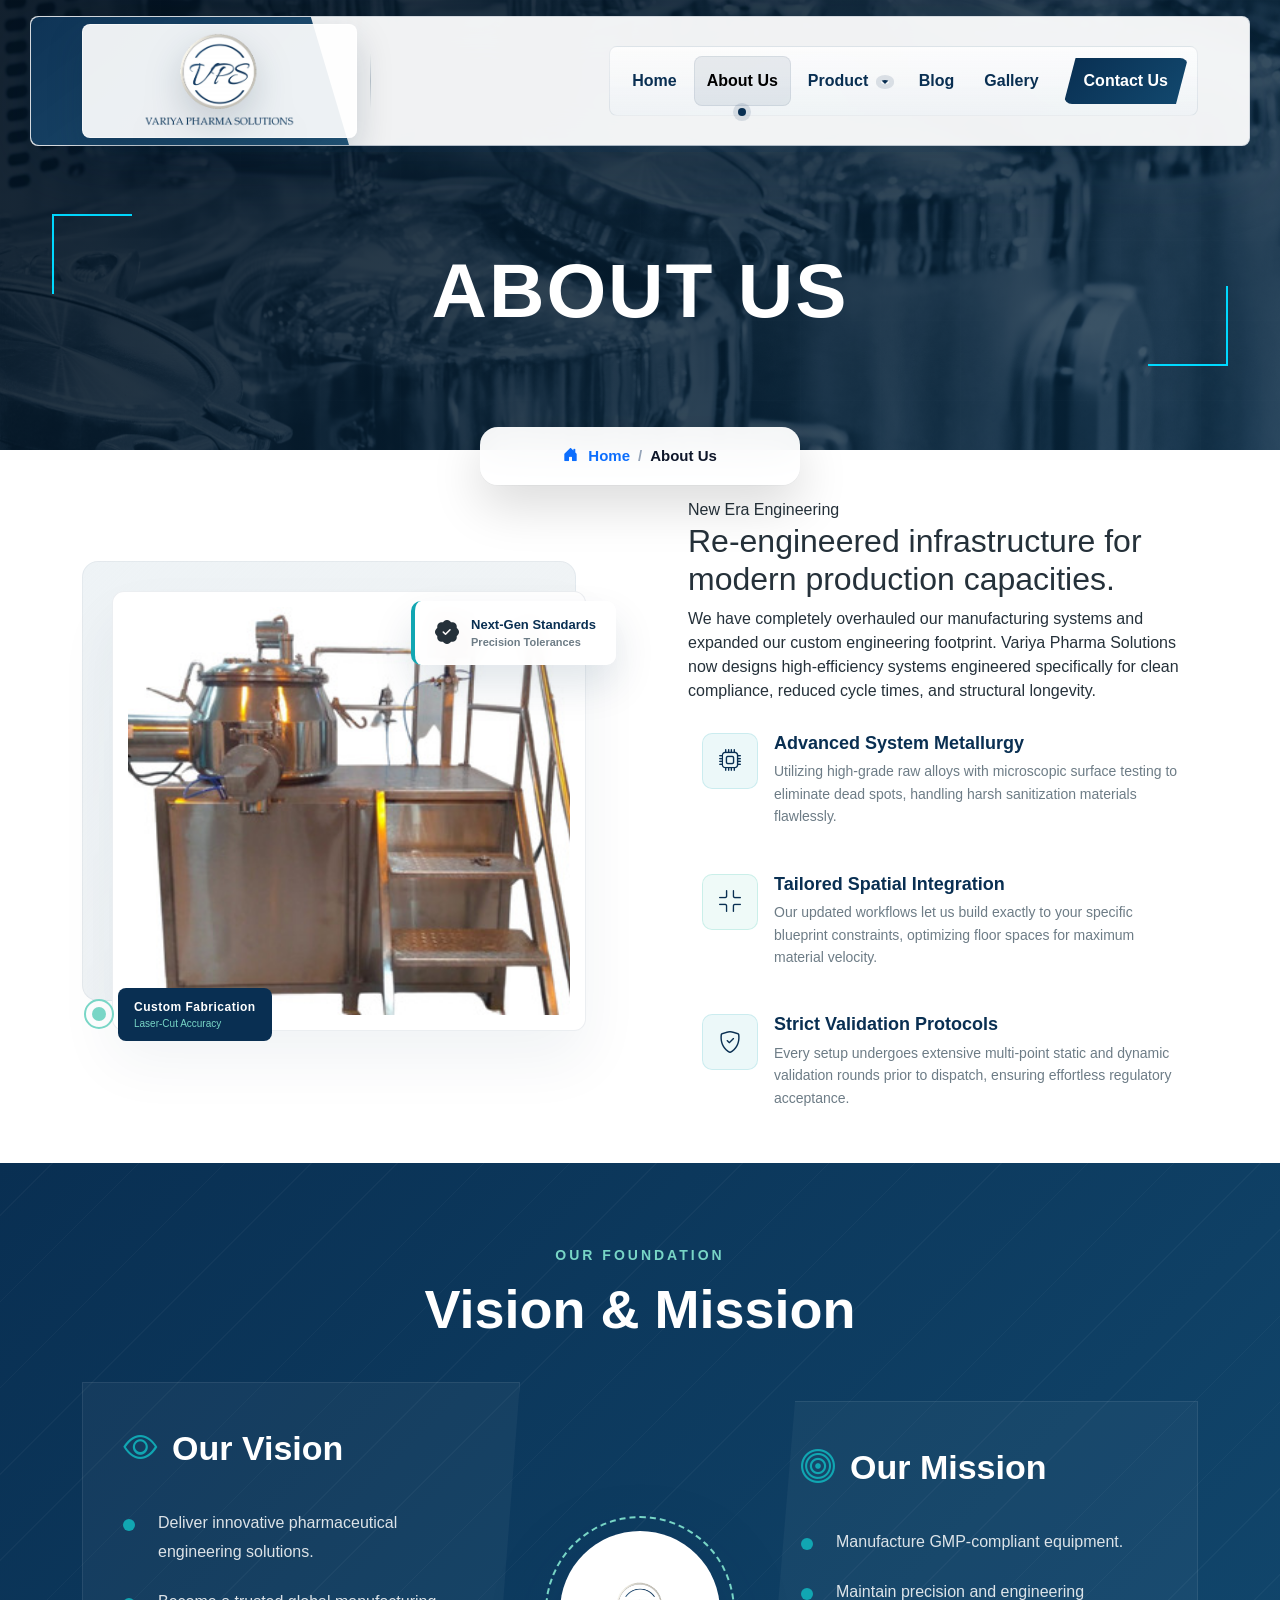
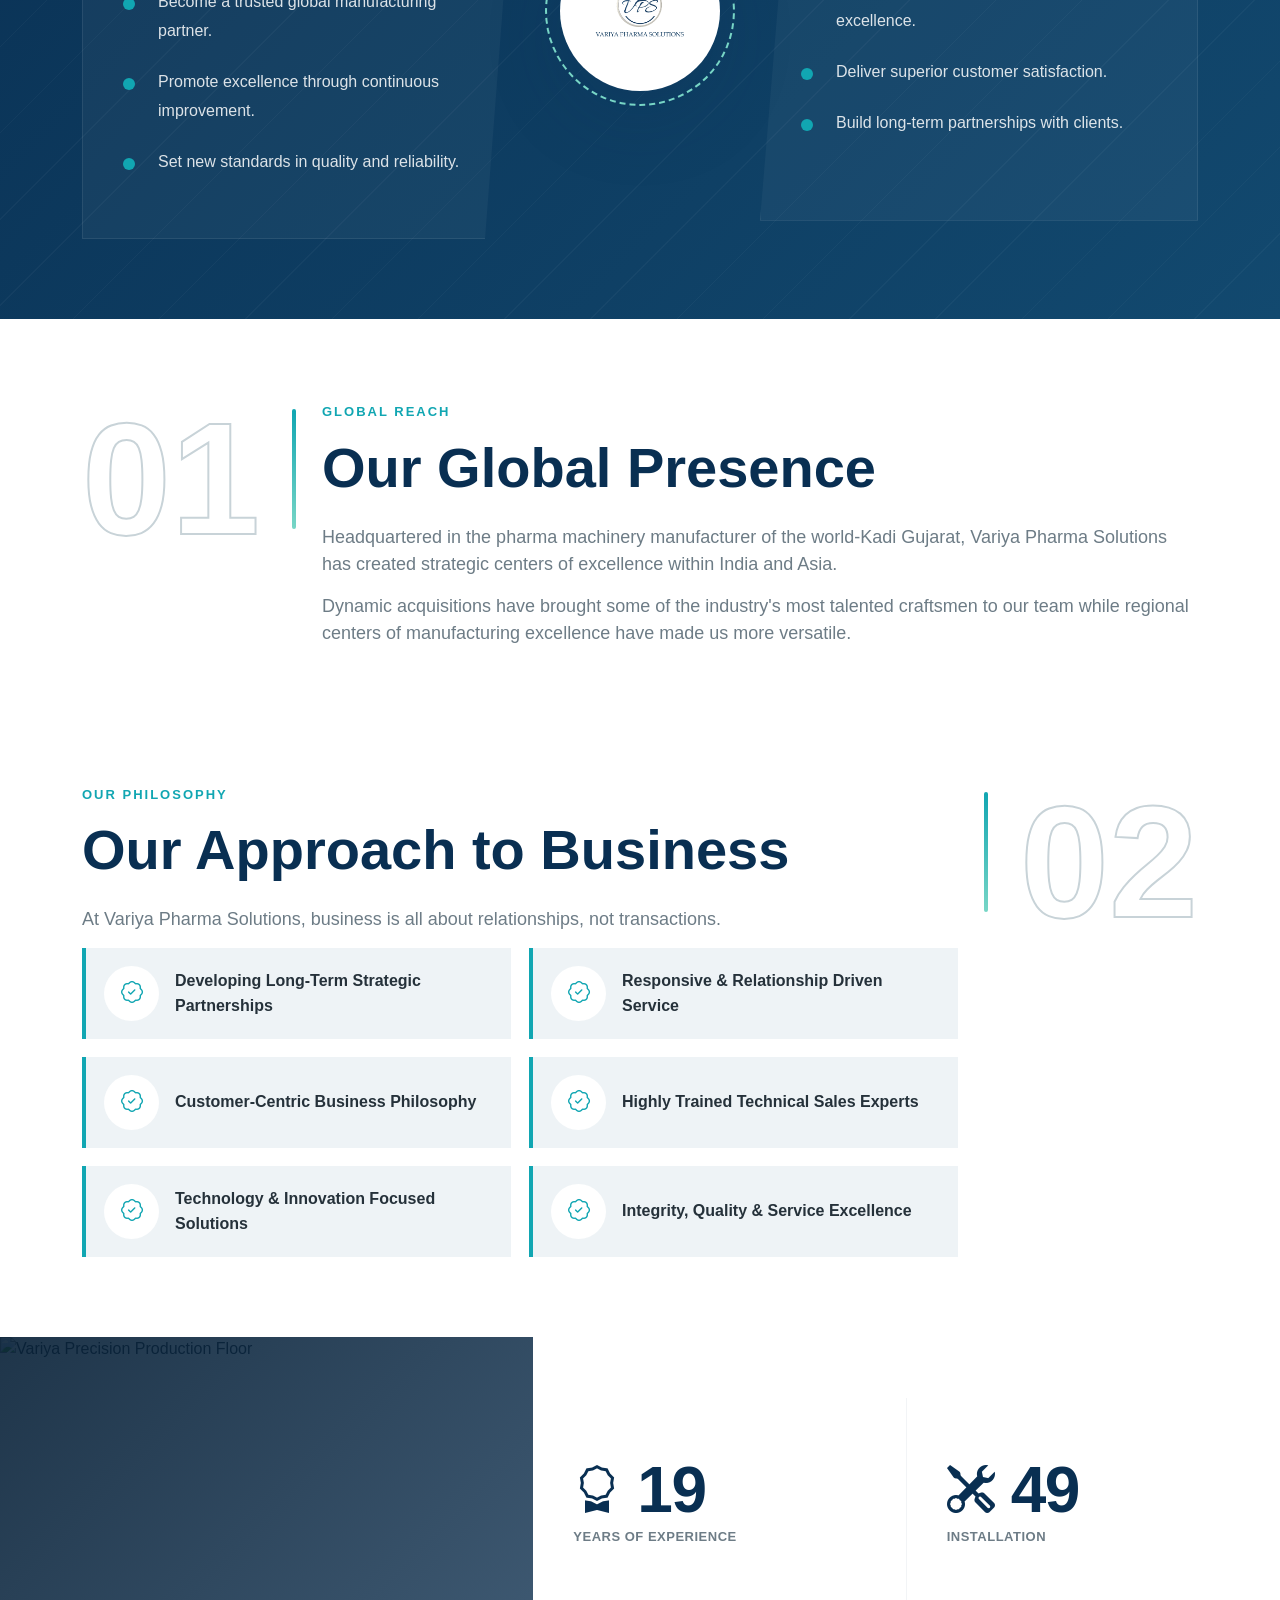
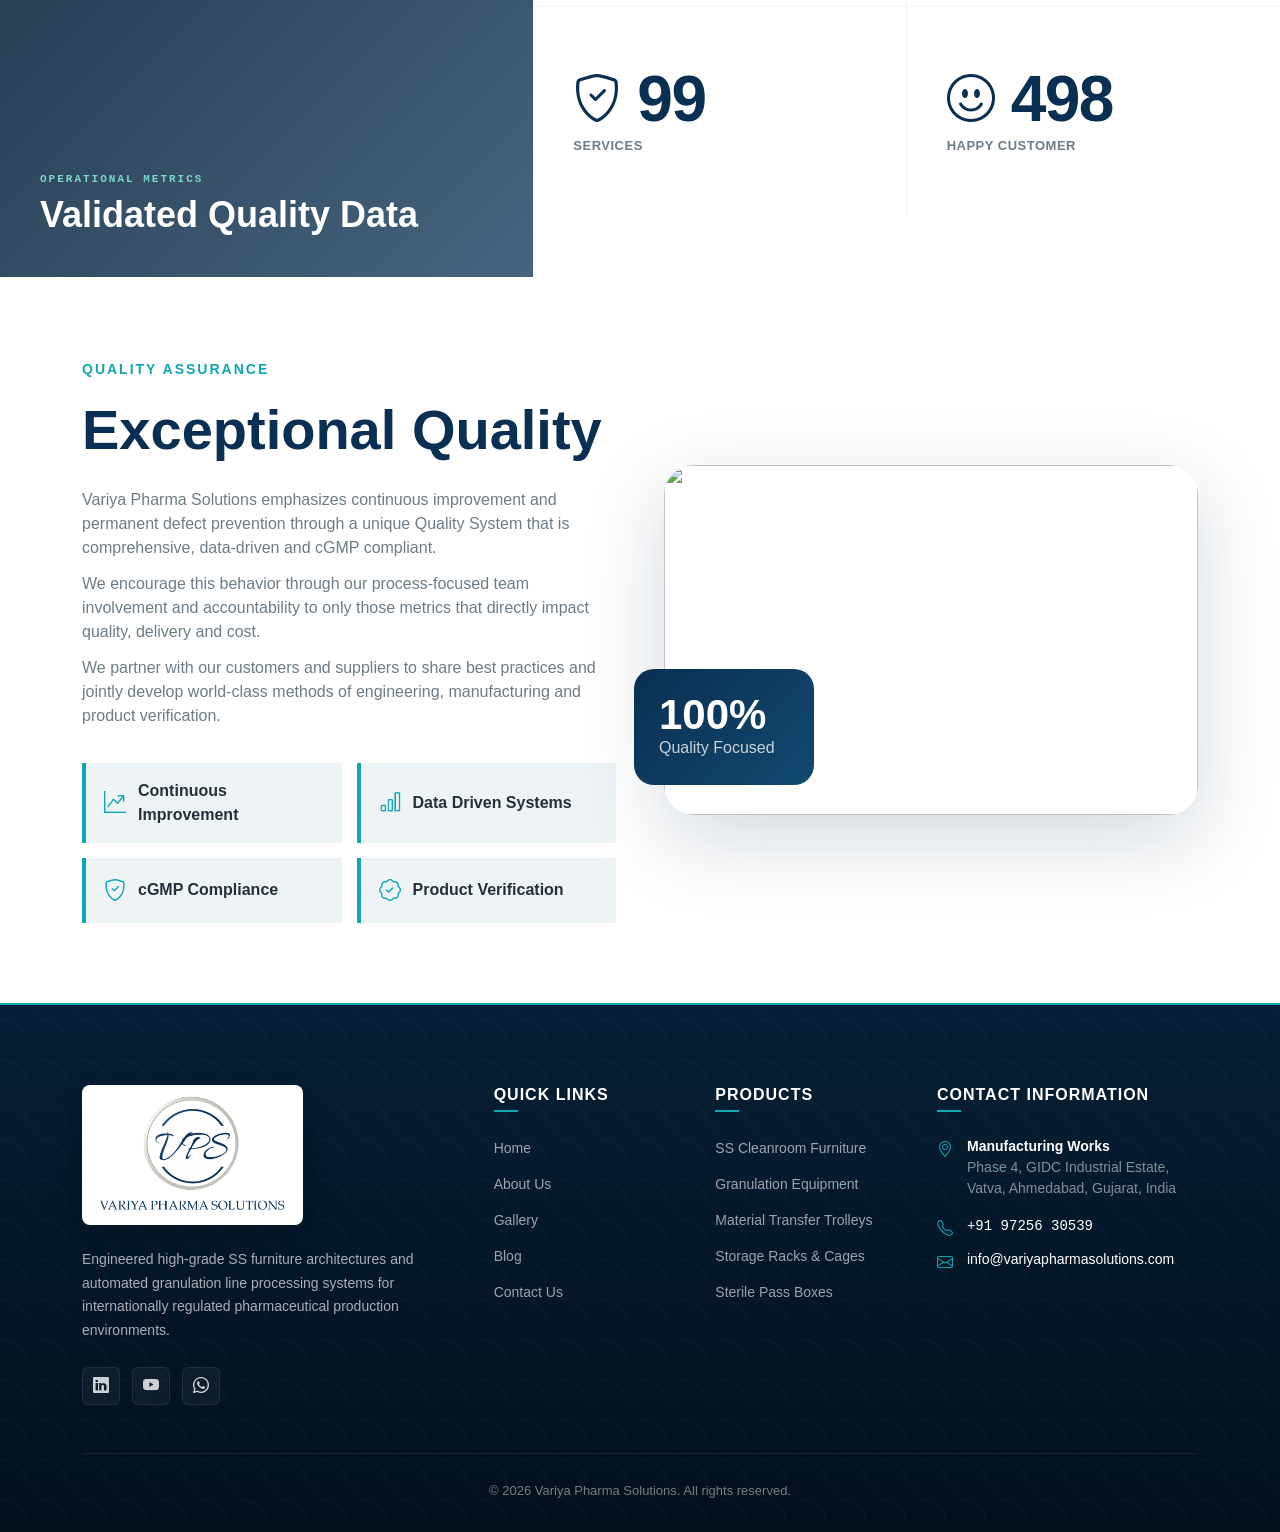
==== about.html @ bc67a8cf "Initial commit" ====
<!DOCTYPE html>
<html lang="en">

<head>
    <meta charset="utf-8">
    <meta name="viewport" content="width=device-width, initial-scale=1">
    <title>Variya Pharma Solutions | Pharma Furniture & Granulation Line</title>
    <meta name="description"
        content="Variya Pharma Solutions designs stainless steel pharma furniture, canteen furniture, and granulation line machinery for regulated production spaces.">
    <link rel="preconnect" href="https://cdn.jsdelivr.net">
    <link rel="preconnect" href="https://unpkg.com">
    <link href="https://cdn.jsdelivr.net/npm/bootstrap@5.3.3/dist/css/bootstrap.min.css" rel="stylesheet">
    <link href="https://cdn.jsdelivr.net/npm/bootstrap-icons@1.11.3/font/bootstrap-icons.css" rel="stylesheet">
    <link href="https://unpkg.com/aos@2.3.1/dist/aos.css" rel="stylesheet">
    <link rel="stylesheet" href="assets/css/style.css">

    <link rel="stylesheet" href="https://cdn.jsdelivr.net/npm/swiper@11/swiper-bundle.min.css" />
</head>

<body>
    <div class="cursor-light" aria-hidden="true"></div>

    <nav class="navbar navbar-expand-lg fixed-top site-nav">
        <div class="container">
            <a class="navbar-brand brand-lockup" href="index.html" aria-label="Variya Pharma Solutions home">
                <img src="assets/images/vps-logo.png" alt="Variya Pharma Solutions">
            </a>
            <button class="navbar-toggler" type="button" data-bs-toggle="collapse" data-bs-target="#siteNav"
                aria-controls="siteNav" aria-expanded="false" aria-label="Toggle navigation">
                <span></span>
                <span></span>
                <span></span>
            </button>
            <div class="collapse navbar-collapse" id="siteNav">
                <ul class="navbar-nav ms-auto align-items-lg-center nav-menu">
                    <li class="nav-item"><a class="nav-link " href="index.html">Home</a></li>
                    <li class="nav-item"><a class="nav-link active" href="about.html">About Us</a></li>
                    <li class="nav-item dropdown product-dropdown">
                        <a class="nav-link dropdown-toggle" href="#products" role="button" data-bs-toggle="dropdown"
                            aria-expanded="false">
                            Product
                        </a>
                        <div class="dropdown-menu product-menu">
                            <div class="product-menu-grid">
                                <a class="product-menu-item" href="#products">
                                    <i class="bi bi-hospital"></i>
                                    <span>
                                        <strong>SS Pharma Furniture</strong>
                                        <small>Tables, trolleys, pass boxes, cabinets</small>
                                    </span>
                                </a>
                                <a class="product-menu-item" href="#products">
                                    <i class="bi bi-gear-wide-connected"></i>
                                    <span>
                                        <strong>Granulation Line</strong>
                                        <small>RMG, FBD, mills, blender, coating</small>
                                    </span>
                                </a>
                                <a class="product-menu-item" href="#products">
                                    <i class="bi bi-cup-hot"></i>
                                    <span>
                                        <strong>Canteen Furniture</strong>
                                        <small>Kitchen tables, burners, warmers, basin</small>
                                    </span>
                                </a>
                            </div>
                        </div>
                    </li>
                    <li class="nav-item"><a class="nav-link" href="#insights">Blog</a></li>
                    <li class="nav-item"><a class="nav-link" href="#gallery">Gallery</a></li>
                    <li class="nav-item ms-lg-2"><a class="btn nav-cta" href="#contact">Contact Us</a></li>
                </ul>
            </div>
        </div>
    </nav>

    <!-- =========================
     PAGE BANNER
========================= -->
    <section class="page-banner">
        <div class="page-banner-overlay"></div>
        <div class="container">
            <div class="page-banner-content">
                <h1>About Us</h1>
            </div>
        </div>

        <!-- Floating Breadcrumb Card -->
        <div class="breadcrumb-card">
            <ol class="breadcrumb custom-breadcrumb mb-0">
                <li class="breadcrumb-item">
                    <a href="index.html">
                        <i class="bi bi-house-door-fill"></i>
                        Home
                    </a>
                </li>

                <li class="breadcrumb-item active">
                    About Us
                </li>
            </ol>
        </div>
    </section>

    <!-- CREATIVE WHITE ABOUT SECTION WITH HIGH-END INDUSTRIAL ANIMATIONS -->
    <section id="about" class="about-premium-white section-pad pt-5">
        <div class="container">
            <div class="row g-5 align-items-center">

                <!-- Left Side: Overlapping Image Engineering Showcase -->
                <div class="col-lg-6" data-aos="fade-right">
                    <div class="about-image-frame-wrapper">
                        <div class="frame-backdrop"></div>

                        <!-- Core Manufacturing Visual -->
                        <div class="main-image-container">
                            <!-- TIP: Replace this placeholder image with your real new production line or workshop photo -->
                            <img src="assets/images/VARIYA-PRODUCT.jpg" alt="Precision Manufacturing Facility"
                                class="img-fluid about-img-main">
                        </div>

                        <!-- Floating Quality Benchmark Badge -->
                        <div class="secondary-image-badge" data-aos="zoom-in" data-aos-delay="200">
                            <div class="badge-tech-content">
                                <i class="bi bi-patch-check-fill text-aqua"></i>
                                <div>
                                    <strong>Next-Gen Standards</strong>
                                    <small>Precision Tolerances</small>
                                </div>
                            </div>
                        </div>

                        <!-- Technical Metallurgy Floating Pin -->
                        <div class="floating-spec-pin" data-aos="fade-up" data-aos-delay="400">
                            <span class="pulse-ring"></span>
                            <div class="pin-card">
                                <strong>Custom Fabrication</strong>
                                <span>Laser-Cut Accuracy</span>
                            </div>
                        </div>
                    </div>
                </div>

                <!-- Right Side: The Clean Staggered Core Capability Rows -->
                <div class="col-lg-6" data-aos="fade-left">
                    <div class="ps-lg-4">
                        <div class="section-kicker">New Era Engineering</div>
                        <h2 class="section-title">Re-engineered infrastructure for modern production capacities.</h2>
                        <p class="lead-text mt-2">
                            We have completely overhauled our manufacturing systems and expanded our custom engineering
                            footprint.
                            Variya Pharma Solutions now designs high-efficiency systems engineered specifically for
                            clean
                            compliance, reduced cycle times, and structural longevity.
                        </p>

                        <!-- Staggered Capabilities Grid with Micro-Animations -->
                        <div class="about-staggered-rows mt-1">

                            <div class="staggered-item" data-aos="fade-up" data-aos-delay="100">
                                <div class="staggered-icon-box">
                                    <i class="bi bi-cpu"></i>
                                </div>
                                <div class="staggered-body">
                                    <h3>Advanced System Metallurgy</h3>
                                    <p>Utilizing high-grade raw alloys with microscopic surface testing to eliminate
                                        dead spots,
                                        handling harsh sanitization materials flawlessly.</p>
                                </div>
                            </div>

                            <div class="staggered-item" data-aos="fade-up" data-aos-delay="200">
                                <div class="staggered-icon-box icon-accent">
                                    <i class="bi bi-fullscreen-exit"></i>
                                </div>
                                <div class="staggered-body">
                                    <h3>Tailored Spatial Integration</h3>
                                    <p>Our updated workflows let us build exactly to your specific blueprint
                                        constraints, optimizing
                                        floor spaces for maximum material velocity.</p>
                                </div>
                            </div>

                            <div class="staggered-item" data-aos="fade-up" data-aos-delay="300">
                                <div class="staggered-icon-box">
                                    <i class="bi bi-shield-check"></i>
                                </div>
                                <div class="staggered-body">
                                    <h3>Strict Validation Protocols</h3>
                                    <p>Every setup undergoes extensive multi-point static and dynamic validation rounds
                                        prior to
                                        dispatch, ensuring effortless regulatory acceptance.</p>
                                </div>
                            </div>

                        </div>
                    </div>
                </div>

            </div>
        </div>
    </section>

    <section class="vm-section">
        <div class="container">

            <div class="vm-heading text-center">
                <span>OUR FOUNDATION</span>
                <h2>Vision & Mission</h2>
            </div>

            <div class="vm-wrapper">

                <!-- Vision -->
                <div class="vm-box vision-box">

                    <div class="vm-title">
                        <i class="bi bi-eye"></i>
                        <h3>Our Vision</h3>
                    </div>

                    <ul>
                        <li>Deliver innovative pharmaceutical engineering solutions.</li>
                        <li>Become a trusted global manufacturing partner.</li>
                        <li>Promote excellence through continuous improvement.</li>
                        <li>Set new standards in quality and reliability.</li>
                    </ul>

                </div>

                <!-- Center Logo -->

                <div class="vm-center">

                    <div class="center-circle">
                        <img src="assets/images/vps-logo.png" alt="">
                    </div>

                </div>

                <!-- Mission -->

                <div class="vm-box mission-box">

                    <div class="vm-title">
                        <i class="bi bi-bullseye"></i>
                        <h3>Our Mission</h3>
                    </div>

                    <ul>
                        <li>Manufacture GMP-compliant equipment.</li>
                        <li>Maintain precision and engineering excellence.</li>
                        <li>Deliver superior customer satisfaction.</li>
                        <li>Build long-term partnerships with clients.</li>
                    </ul>

                </div>

            </div>

        </div>
    </section>

    <section class="about-story-section">

        <div class="container">

            <!-- Block 01 -->

            <div class="story-row">

                <div class="story-number">
                    01
                </div>

                <div class="story-content">

                    <span class="story-label">
                        Global Reach
                    </span>

                    <h2>Our Global Presence</h2>

                    <p>
                        Headquartered in the pharma machinery manufacturer of the world-Kadi
                        Gujarat, Variya Pharma Solutions has created strategic centers of
                        excellence within India and Asia.
                    </p>

                    <p>
                        Dynamic acquisitions have brought some of the industry's most talented
                        craftsmen to our team while regional centers of manufacturing excellence
                        have made us more versatile.
                    </p>

                </div>

            </div>

            <!-- Block 02 -->

            <div class="story-row reverse">

                <div class="story-number">
                    02
                </div>

                <div class="story-content">

                    <span class="story-label">
                        Our Philosophy
                    </span>

                    <h2>Our Approach to Business</h2>

                    <p class="story-intro">
                        At Variya Pharma Solutions, business is all about relationships,
                        not transactions.
                    </p>

                    <div class="approach-grid">

                        <div class="approach-item">
                            <div class="approach-icon">
                                <i class="bi bi-patch-check"></i>
                            </div>
                            <span>Developing Long-Term Strategic Partnerships</span>
                        </div>

                        <div class="approach-item">
                            <div class="approach-icon">
                                <i class="bi bi-patch-check"></i>
                            </div>
                            <span>Responsive & Relationship Driven Service</span>
                        </div>

                        <div class="approach-item">
                            <div class="approach-icon">
                                <i class="bi bi-patch-check"></i>
                            </div>
                            <span>Customer-Centric Business Philosophy</span>
                        </div>

                        <div class="approach-item">
                            <div class="approach-icon">
                                <i class="bi bi-patch-check"></i>
                            </div>
                            <span>Highly Trained Technical Sales Experts</span>
                        </div>

                        <div class="approach-item">
                            <div class="approach-icon">
                                <i class="bi bi-patch-check"></i>
                            </div>
                            <span>Technology & Innovation Focused Solutions</span>
                        </div>

                        <div class="approach-item">
                            <div class="approach-icon">
                                <i class="bi bi-patch-check"></i>
                            </div>
                            <span>Integrity, Quality & Service Excellence</span>
                        </div>

                    </div>

                </div>

            </div>

        </div>
    </section>

    <!-- CREATIVE KINETIC SPLIT-SCREEN COUNTER SECTION -->
    <section class="counter-kinetic-split">
      <div class="row g-0 align-items-stretch min-vh-60">

        <!-- Left Column: The Real Image Window Frame -->
        <div class="col-lg-5 position-relative overflow-hidden b2b-image-column">
          <!-- Your real workshop/machinery photo goes directly here -->
          <img src="https://images.unsplash.com/photo-1581091226825-a6a2a5aee158?auto=format&fit=crop&q=80&w=800"
            alt="Variya Precision Production Floor" class="kinetic-bg-photo">
          <div class="kinetic-gradient-tint"></div>

          <!-- Floating Engineering Identity Tag Overlay -->
          <div class="kinetic-floating-tag" data-aos="fade-right" data-aos-delay="200">
            <span class="tag-meta">OPERATIONAL METRICS</span>
            <h2 class="tag-main-title">Validated Quality Data</h2>
          </div>
        </div>

        <!-- Right Column: The Clean, White Minimalist Data Stream Grid -->
        <div class="col-lg-7 d-flex align-items-center bg-white">
          <div class="kinetic-data-wrapper w-100">
            <div class="row g-0">

              <!-- Stat Card 1 -->
              <div class="col-sm-6 kinetic-border-right kinetic-border-bottom" data-aos="fade-up" data-aos-delay="50">
                <div class="kinetic-stat-box">
                  <div
                    class="num-housing d-flex align-items-center justify-content-center justify-content-sm-start gap-3">
                    <i class="bi bi-award kinetic-stat-icon"></i>
                    <strong class="stat-number" data-count="20" data-suffix="+">0</strong>
                  </div>
                  <span class="label-heading">Years of Experience</span>
                </div>
              </div>

              <!-- Stat Card 2 -->
              <div class="col-sm-6 kinetic-border-bottom" data-aos="fade-up" data-aos-delay="150">
                <div class="kinetic-stat-box">
                  <!-- <div class="box-micro-number">SYS // 02</div> -->
                  <div
                    class="num-housing d-flex align-items-center justify-content-center justify-content-sm-start gap-3">
                    <i class="bi bi-tools kinetic-stat-icon"></i>
                    <strong class="stat-number" data-count="50" data-suffix="+">0</strong>
                  </div>
                  <span class="label-heading">Installation</span>
                </div>
              </div>

              <!-- Stat Card 3 -->
              <div class="col-sm-6 kinetic-border-right" data-aos="fade-up" data-aos-delay="250">
                <div class="kinetic-stat-box">
                  <!-- <div class="box-micro-number">SYS // 03</div> -->
                  <div
                    class="num-housing d-flex align-items-center justify-content-center justify-content-sm-start gap-3">
                    <i class="bi bi-shield-check kinetic-stat-icon"></i>
                    <strong class="stat-number" data-count="100" data-suffix="+">0</strong>
                  </div>
                  <span class="label-heading">services</span>
                </div>
              </div>

              <!-- Stat Card 4 -->
              <div class="col-sm-6" data-aos="fade-up" data-aos-delay="350">
                <div class="kinetic-stat-box">
                  <!-- <div class="box-micro-number">SYS // 04</div> -->
                  <div
                    class="num-housing d-flex align-items-center justify-content-center justify-content-sm-start gap-3">
                    <i class="bi bi-emoji-smile kinetic-stat-icon"></i>
                    <strong class="stat-number" data-count="500" data-suffix="+">0</strong>
                  </div>
                  <span class="label-heading">Happy Customer</span>
                </div>
              </div>

            </div>
          </div>
        </div>

      </div>
    </section>

    <section class="quality-section">
    <div class="container">

        <div class="row align-items-center g-5">

            <!-- Content -->

            <div class="col-lg-6">

                <div class="quality-content">

                    <span class="quality-subtitle">
                        Quality Assurance
                    </span>

                    <h2>Exceptional Quality</h2>

                    <p>
                        Variya Pharma Solutions emphasizes continuous
                        improvement and permanent defect prevention through
                        a unique Quality System that is comprehensive,
                        data-driven and cGMP compliant.
                    </p>

                    <p>
                        We encourage this behavior through our process-focused
                        team involvement and accountability to only those
                        metrics that directly impact quality, delivery and cost.
                    </p>

                    <p>
                        We partner with our customers and suppliers to share
                        best practices and jointly develop world-class methods
                        of engineering, manufacturing and product verification.
                    </p>

                    <div class="quality-features">

                        <div class="quality-feature">
                            <i class="bi bi-graph-up-arrow"></i>
                            <span>Continuous Improvement</span>
                        </div>

                        <div class="quality-feature">
                            <i class="bi bi-bar-chart"></i>
                            <span>Data Driven Systems</span>
                        </div>

                        <div class="quality-feature">
                            <i class="bi bi-shield-check"></i>
                            <span>cGMP Compliance</span>
                        </div>

                        <div class="quality-feature">
                            <i class="bi bi-patch-check"></i>
                            <span>Product Verification</span>
                        </div>

                    </div>

                </div>

            </div>

            <!-- Image -->

            <div class="col-lg-6">

                <div class="quality-image-wrapper">

                    <div class="quality-image-main">
                        <img src="https://images.openai.com/static-rsc-4/GMo9bLgI0SIllySw2J1s7UGYv5zqTu2D5N2X49O7qz4nuCcTju9ui6EWFNyexgyPLPS6hxD6thQWgSxM4TS1oSaFm1eKPTCBr-io0ROTzMIRWJMTFtJ9qVNKVuelbqMltbpedF-O9e_OJrSQCdUQ84IhWk2FpZcuR6Jg9K452HS5AbgHoFVlia9SB3rQxLxa?purpose=fullsize" alt="">
                    </div>

                    <div class="quality-badge">
                        <strong>100%</strong>
                        <span>Quality Focused</span>
                    </div>

                </div>

            </div>

        </div>

    </div>
</section>

    <!-- PREMIUM ARCHITECTURAL CONTROL DECK FOOTER -->
    <footer id="contact" class="site-footer-premium">
        <div class="footer-blueprint-grid-lines"></div>
        <div class="container position-relative z-2">

            <!-- Top Row: Main Data Grid Matrix -->
            <div class="row g-4 justify-content-between">

                <!-- Column 1: Brand Corporate Information -->
                <div class="col-xl-4 col-lg-5 col-md-12">
                    <div class="footer-identity-card">
                        <a class=" footer-brand-premium" href="#home" aria-label="Variya Pharma Solutions home">
                            <img src="assets/images/vps-logo.png" alt="Variya Pharma Solutions Logo">
                        </a>
                        <p class="footer-corporate-abstract mt-3">
                            Engineered high-grade SS furniture architectures and automated granulation line processing
                            systems for
                            internationally regulated pharmaceutical production environments.
                        </p>
                        <!-- Social Media Channels Hub -->
                        <div class="footer-social-stream mt-4">
                            <a href="#" class="social-wire-link" aria-label="LinkedIn Profile"><i
                                    class="bi bi-linkedin"></i></a>
                            <a href="#" class="social-wire-link" aria-label="YouTube Channel"><i
                                    class="bi bi-youtube"></i></a>
                            <a href="#" class="social-wire-link" aria-label="WhatsApp Contact"><i
                                    class="bi bi-whatsapp"></i></a>
                        </div>
                    </div>
                </div>

                <!-- Column 3: Navigation Quick Links -->
                <div class="col-xl-2 col-lg-2 col-sm-6">
                    <div class="footer-nav-block">
                        <h3 class="footer-block-heading">Quick Links</h3>
                        <ul class="footer-links-list list-unstyled">
                            <li><a href="#home">Home </a></li>
                            <li><a href="#">About Us</a></li>
                            <li><a href="#">Gallery</a></li>
                            <li><a href="#">Blog</a></li>
                            <li><a href="#">Contact Us</a></li>
                        </ul>
                    </div>
                </div>

                <!-- Column 2: Product Catalog Indices -->
                <div class="col-xl-2 col-lg-2 col-sm-6">
                    <div class="footer-nav-block">
                        <h3 class="footer-block-heading">Products</h3>
                        <ul class="footer-links-list list-unstyled">
                            <li><a href="#products">SS Cleanroom Furniture</a></li>
                            <li><a href="#products">Granulation Equipment</a></li>
                            <li><a href="#products">Material Transfer Trolleys</a></li>
                            <li><a href="#products">Storage Racks &amp; Cages</a></li>
                            <li><a href="#products">Sterile Pass Boxes</a></li>
                        </ul>
                    </div>
                </div>



                <!-- Column 4: Contact Coordinates & Physical Address -->
                <div class="col-xl-3 col-lg-3 col-md-12">
                    <div class="footer-nav-block">
                        <h3 class="footer-block-heading">contact Information</h3>
                        <div class="footer-coordinate-item mb-3">
                            <div class="coord-icon"><i class="bi bi-geo-alt"></i></div>
                            <div class="coord-text">
                                <strong class="d-block text-white">Manufacturing Works</strong>
                                <span class="text-white-50">Phase 4, GIDC Industrial Estate, Vatva, Ahmedabad, Gujarat,
                                    India</span>
                            </div>
                        </div>
                        <div class="footer-coordinate-item mb-2">
                            <div class="coord-icon"><i class="bi bi-telephone"></i></div>
                            <div class="coord-text">
                                <a href="tel:+919725630539" class="text-white font-monospace text-decoration-none">+91
                                    97256 30539</a>
                            </div>
                        </div>
                        <div class="footer-coordinate-item mb-2">
                            <div class="coord-icon"><i class="bi bi-envelope"></i></div>
                            <div class="coord-text">
                                <a href="mailto:info@variyapharmasolutions.com"
                                    class="text-white text-decoration-none">info@variyapharmasolutions.com</a>
                            </div>
                        </div>
                    </div>
                </div>

            </div>


            <!-- Bottom Row: Terminal Status Bar -->
            <div class="footer-terminal-status-bar">
                <div class="row g-3 align-items-center">
                    <div class="col-sm-12 text-center ">
                        <span class="copyright-text">© 2026 Variya Pharma Solutions. All rights reserved.</span>
                    </div>

                </div>
            </div>

        </div>
    </footer>

    <script src="https://cdn.jsdelivr.net/npm/bootstrap@5.3.3/dist/js/bootstrap.bundle.min.js"></script>
    <script src="https://unpkg.com/aos@2.3.1/dist/aos.js"></script>
    <script src="https://cdn.jsdelivr.net/npm/swiper@11/swiper-bundle.min.js"></script>
    <script src="assets/js/main.js"></script>
</body>

</html>
---- assets/css/style.css ----
:root {
  --ink: #092f52;
  --ink-2: #12496f;
  --steel: #eef3f6;
  --steel-2: #c8d3d8;
  --white: #ffffff;
  --aqua: #11a6b2;
  --mint: #78d6c6;
  --graphite: #25313a;
  --muted: #6d7c86;
  --shadow: 0 24px 80px rgba(9, 47, 82, .18);
}

* {
  box-sizing: border-box;
}

html {
  scroll-behavior: smooth;
  max-width: 100%;
  overflow-x: hidden;
}

body {
  margin: 0;
  color: var(--graphite);
  font-family: Arial, Helvetica, sans-serif;
  background: var(--white);
  overflow-x: hidden !important;
}

img {
  max-width: 100%;
  display: block;
}

a {
  text-decoration: none;
}

.cursor-light {
  position: fixed;
  inset: auto;
  width: 320px;
  height: 320px;
  border-radius: 50%;
  pointer-events: none;
  z-index: 0;
  opacity: .18;
  transform: translate(-50%, -50%);
  background: radial-gradient(circle, rgba(17, 166, 178, .8), transparent 62%);
  filter: blur(12px);
}

.site-nav {
  width: min(1220px, calc(100% - 34px));
  margin: 16px auto 0;
  padding: 0;
  background: rgba(255, 255, 255, .94);
  backdrop-filter: blur(20px);
  border: 1px solid rgba(9, 47, 82, .12);
  border-radius: 8px;
  box-shadow: 0 24px 70px rgba(6, 31, 54, .18);
  transition: margin .25s ease, width .25s ease, box-shadow .25s ease, background .25s ease;
  z-index: 20;
}

.site-nav::before {
  content: "";
  position: absolute;
  inset: 0 auto 0 0;
  width: 318px;
  border-radius: 8px 0 0 8px;
  background:
    linear-gradient(135deg, rgba(9, 47, 82, .98), rgba(18, 73, 111, .92)),
    linear-gradient(90deg, transparent, rgba(255, 255, 255, .14), transparent);
  clip-path: polygon(0 0, 88% 0, 100% 100%, 0 100%);
  pointer-events: none;
}

.site-nav::after {
  content: "";
  position: absolute;
  left: 30px;
  right: 30px;
  bottom: -7px;
  height: 7px;
  border-radius: 0 0 8px 8px;
  background: linear-gradient(90deg, transparent, rgba(9, 47, 82, .34), transparent);
  opacity: .65;
}

.site-nav.is-scrolled {
  width: min(1160px, calc(100% - 22px));
  margin-top: 10px;
  background: rgba(255, 255, 255, .96);
  box-shadow: 0 18px 55px rgba(6, 31, 54, .18);
}

.site-nav .container {
  position: relative;
  min-height: 128px;
}

.site-nav .container::before {
  content: "";
  position: absolute;
  left: 300px;
  top: 36px;
  width: 1px;
  height: 56px;
  background: linear-gradient(to bottom, transparent, rgba(9, 47, 82, .24), transparent);
}

.brand-lockup {
  position: relative;
  z-index: 2;
  display: flex;
  align-items: center;
  justify-content: center;
  min-width: 275px;
  padding: 8px 12px;
  border: 1px solid rgba(255, 255, 255, .54);
  border-radius: 8px;
  background: rgba(255, 255, 255, .92);
  box-shadow: 0 16px 36px rgba(6, 31, 54, .18);
}

.brand-lockup img {
  width: auto;
  height: 96px;
  object-fit: contain;
  filter: drop-shadow(0 14px 18px rgba(6, 31, 54, .18));
}

.nav-menu {
  position: relative;
  z-index: 2;
  gap: 4px;
  padding: 9px;
  border: 1px solid rgba(9, 47, 82, .08);
  border-radius: 8px;
  background: linear-gradient(180deg, rgba(255, 255, 255, .82), rgba(238, 243, 246, .7));
}

.nav-link {
  position: relative;
  padding: 13px 13px !important;
  color: var(--ink);
  font-weight: 900;
  letter-spacing: 0;
  border-radius: 8px;
  transition: color .2s ease, background .2s ease, box-shadow .2s ease;
}

.nav-link::after {
  content: "";
  position: absolute;
  left: 50%;
  bottom: -10px;
  width: 8px;
  height: 8px;
  border-radius: 50%;
  background: var(--ink);
  box-shadow: 0 0 0 5px rgba(9, 47, 82, .12);
  transform: translateX(-50%) scale(0);
  transition: transform .22s ease;
}

.nav-link:hover,
.nav-link:focus,
.nav-link.active {
  color: var(--ink);
  background: rgba(9, 47, 82, .08);
  box-shadow: inset 0 0 0 1px rgba(9, 47, 82, .08);
}

.nav-link:hover::after,
.nav-link:focus::after,
.nav-link.active::after {
  transform: translateX(-50%) scale(1);
}

.dropdown-toggle::after {
  position: static;
  width: auto;
  height: auto;
  margin-left: 8px;
  vertical-align: .12em;
  border-top-color: currentColor;
  background: none;
  transform: none;
}

.product-menu {
  min-width: 330px;
  margin-top: 18px !important;
  padding: 10px;
  border: 1px solid rgba(9, 47, 82, .14);
  border-radius: 8px;
  background: rgba(255, 255, 255, .98);
  box-shadow: 0 24px 70px rgba(6, 31, 54, .18);
}

.product-menu::before {
  content: "";
  position: absolute;
  right: 38px;
  top: -9px;
  width: 18px;
  height: 18px;
  border-left: 1px solid rgba(9, 47, 82, .1);
  border-top: 1px solid rgba(9, 47, 82, .1);
  background: rgba(255, 255, 255, .96);
  transform: rotate(45deg);
}

.product-menu-grid {
  display: grid;
  gap: 7px;
}

@media (min-width: 992px) {
  .product-dropdown:hover > .product-menu,
  .product-dropdown:focus-within > .product-menu {
    display: block;
    animation: menuReveal .18s ease-out both;
  }
}

.product-menu-item {
  display: grid;
  grid-template-columns: 38px 1fr;
  gap: 10px;
  align-items: center;
  padding: 10px;
  border-radius: 8px;
  color: var(--ink);
  background: linear-gradient(135deg, #ffffff, #f4f8fa);
  transition: transform .22s ease, background .22s ease, box-shadow .22s ease;
}

.product-menu-item:hover,
.product-menu-item:focus {
  color: var(--ink);
  background: linear-gradient(135deg, rgba(9, 47, 82, .08), #ffffff);
  box-shadow: 0 12px 32px rgba(9, 47, 82, .1);
  transform: translateX(4px);
}

.product-menu-item i {
  width: 38px;
  height: 38px;
  display: grid;
  place-items: center;
  border-radius: 8px;
  color: var(--white);
  background: linear-gradient(135deg, var(--ink), var(--ink-2));
  font-size: 17px;
}

.product-menu-item strong,
.product-menu-item small {
  display: block;
}

.product-menu-item strong {
  margin-bottom: 3px;
  font-size: 14px;
  font-weight: 900;
}

.product-menu-item small {
  color: var(--muted);
  font-size: 11px;
  font-weight: 700;
}

.navbar-toggler {
  width: 46px;
  height: 46px;
  display: inline-grid;
  place-content: center;
  gap: 5px;
  border: 1px solid rgba(9, 47, 82, .14);
  border-radius: 8px;
  box-shadow: none;
}

.navbar-toggler:focus {
  box-shadow: none;
}

.navbar-toggler span {
  width: 22px;
  height: 2px;
  display: block;
  border-radius: 999px;
  background: var(--ink);
}

.nav-cta {
  position: relative;
  min-height: 46px;
  padding: 0 20px;
  color: var(--white);
  background:
    linear-gradient(135deg, var(--ink), var(--ink-2));
  border: 0;
  border-radius: 8px;
  overflow: hidden;
  clip-path: polygon(12px 0, 100% 0, calc(100% - 12px) 100%, 0 100%);
}

.nav-cta::before {
  content: "";
  position: absolute;
  inset: 0;
  background: linear-gradient(90deg, transparent, rgba(255, 255, 255, .35), transparent);
  transform: translateX(-120%);
  transition: transform .55s ease;
}

.nav-cta:hover,
.nav-cta:focus {
  color: var(--white);
  box-shadow: 0 12px 34px rgba(9, 47, 82, .28);
}

.nav-cta:hover::before,
.nav-cta:focus::before {
  transform: translateX(120%);
}

.btn {
  border-radius: 8px;
  font-weight: 800;
  letter-spacing: 0;
  display: inline-flex;
  align-items: center;
  justify-content: center;
  gap: 10px;
}

.btn-primary {
  --bs-btn-bg: var(--ink);
  --bs-btn-border-color: var(--ink);
  --bs-btn-hover-bg: var(--aqua);
  --bs-btn-hover-border-color: var(--aqua);
}

.btn-outline-light {
  --bs-btn-border-color: rgba(255, 255, 255, .72);
  --bs-btn-hover-color: var(--ink);
}

.section-shell,
.section-pad {
  position: relative;
  z-index: 1;
}

.section-pad {
  padding: 100px 0 40px;
}

.hero-section{
    position:relative;
    padding:180px 0 100px;

    overflow:hidden;

    background:
    linear-gradient(
    135deg,
    var(--ink) 0%,
    var(--ink-2) 60%,
    var(--aqua) 100%);
}

.hero-overlay{
    position:absolute;
    inset:0;

    background-image:
    linear-gradient(rgba(255,255,255,.08) 1px, transparent 1px),
    linear-gradient(90deg, rgba(255,255,255,.08) 1px, transparent 1px);

    background-size:60px 60px;
}

.hero-content{
    max-width:900px;
    margin:auto;
    position:relative;
    z-index:2;
}

.hero-tag{
    color:var(--mint);
    font-weight:700;
    letter-spacing:2px;
    display:block;
    margin-bottom:20px;
}

.hero-content h1{
    color:var(--white);
    font-size:64px;
    font-weight:800;
    line-height:1.1;
    margin-bottom:20px;
}

.hero-content p{
    color:rgba(255,255,255,.8);
    max-width:750px;
    margin:auto;
    font-size:18px;
}

.hero-buttons{
    margin-top:35px;
    display:flex;
    justify-content:center;
    gap:15px;
    flex-wrap:wrap;
}

.btn-primary-custom{
    background:var(--white);
    color:var(--ink);
    padding:14px 30px;
    border-radius:60px;
    text-decoration:none;
    font-weight:700;
}

.btn-secondary-custom{
    border:1px solid rgba(255,255,255,.25);
    color:#fff;
    padding:14px 30px;
    border-radius:60px;
    text-decoration:none;
}

.product-counter{
    margin-top:30px;
    color:var(--mint);
    font-weight:700;
}

.heroProductSlider{
    margin-top:80px;
    padding-bottom:30px;
}

.product-card{
    background:rgba(255,255,255,.08);

    border:1px solid rgba(255,255,255,.12);

    backdrop-filter:blur(12px);

    border-radius:24px;

    padding:20px;

    text-align:center;

    transition:.4s;

    height:100%;
}

.product-card:hover{
    transform:translateY(-10px);
    border-color:var(--mint);
}

.product-card img{
    width:100%;
    height:220px;
    object-fit:contain;
}

.product-card h4{
    color:#fff;
    font-size:22px;
    margin-top:15px;
    margin-bottom:5px;
}

.product-card span{
    color:var(--mint);
    font-size:14px;
}

/* ==========================================================================
   PREMIUM WHITE-THEME CAPABILITY STYLES (OPTIMIZED BALANCED GRID)
   ========================================================================== */
.about-premium-white {
  background: var(--white); /* Crisp White Foundation */
  color: var(--graphite);
  position: relative;
  overflow: hidden;
}

/* Fixed: Removed max-width cap and centered text height balancing */
.about-image-frame-wrapper {
  position: relative;
  padding: 30px;
  width: 100%; /* Spans full grid width natively */
  margin: 0;
}

.frame-backdrop {
  position: absolute;
  inset: 0 40px 60px 0;
  background: linear-gradient(135deg, var(--steel), rgba(200, 211, 216, 0.25));
  border-radius: 16px;
  border: 1px solid rgba(9, 47, 82, 0.05);
  z-index: 1;
}

/* Fixed: Height increased to match the vertical profile of the right column */
.main-image-container {
  position: relative;
  z-index: 2;
  border-radius: 12px;
  background: #ffffff;
  padding: 15px;
  box-shadow: 0 30px 60px rgba(9, 47, 82, 0.06);
  border: 1px solid rgba(9, 47, 82, 0.08);
  transition: transform 0.4s ease;
  height: 440px; /* Gives the image area a tall, premium footprint */
}

.main-image-container:hover {
  transform: scale(1.01);
}

/* Fixed: Ensures image fills the brand new container space beautifully */
.about-img-main {
  width: 100%;
  height: 100%;
  object-fit: cover; /* Prevents stretching or distortion of VARIYA-PRODUCT.jpg */
  border-radius: 6px;
}

/* Floating Technical Info Badges */
.secondary-image-badge {
  position: absolute;
  right: 0;
  top: 40px;
  z-index: 3;
  background: rgba(255, 255, 255, 0.96);
  backdrop-filter: blur(10px);
  padding: 14px 20px;
  border-radius: 10px;
  box-shadow: 0 20px 40px rgba(9, 47, 82, 0.12);
  border-left: 4px solid var(--aqua);
}

.badge-tech-content {
  display: flex;
  align-items: center;
  gap: 12px;
}

.badge-tech-content i {
  font-size: 24px;
}

.badge-tech-content strong {
  display: block;
  font-size: 13px;
  color: var(--ink);
  font-weight: 900;
}

.badge-tech-content small {
  display: block;
  font-size: 11px;
  color: var(--muted);
  font-weight: 700;
}

/* Floating Precision Pins with Active Pulse Wave Animation */
.floating-spec-pin {
  position: absolute;
  left: 10px;
  bottom: 20px;
  z-index: 3;
  display: flex;
  align-items: center;
  gap: 12px;
}

.pulse-ring {
  width: 14px;
  height: 14px;
  background: var(--mint);
  border-radius: 50%;
  display: block;
  position: relative;
}

.pulse-ring::before {
  content: '';
  position: absolute;
  inset: -8px;
  border: 2px solid var(--mint);
  border-radius: 50%;
  animation: pinPulse 2s infinite ease-out;
}

.pin-card {
  background: var(--ink);
  color: #ffffff;
  padding: 10px 16px;
  border-radius: 8px;
}

.pin-card strong {
  display: block;
  font-size: 12px;
  letter-spacing: 0.5px;
}

.pin-card span {
  display: block;
  font-size: 10px;
  color: var(--mint);
}

/* Content Rows with Horizontal Slide Transitions on Hover */
.about-staggered-rows {
  display: flex;
  flex-direction: column;
  gap: 18px; /* Fixed: Increased item gap to fill out vertical space cleaner */
}

.staggered-item {
  display: grid;
  grid-template-columns: 56px 1fr;
  gap: 16px;
  align-items: start;
  padding: 14px;
  border-radius: 12px;
  transition: background 0.3s ease, transform 0.3s cubic-bezier(0.16, 1, 0.3, 1);
}

.staggered-item:hover {
  background: linear-gradient(90deg, var(--steel), transparent);
  transform: translateX(8px);
}

.staggered-icon-box {
  width: 56px;
  height: 56px;
  background: rgba(17, 166, 178, 0.08);
  border: 1px solid rgba(17, 166, 178, 0.15);
  border-radius: 10px;
  display: flex;
  align-items: center;
  justify-content: center;
  transition: background 0.3s ease, border-color 0.3s ease;
}

.staggered-item:hover .staggered-icon-box {
  background: var(--ink);
  border-color: var(--ink);
}

.staggered-icon-box i {
  color: var(--ink);
  font-size: 22px;
  transition: color 0.3s ease;
}

.staggered-item:hover .staggered-icon-box i {
  color: var(--white);
}

.staggered-icon-box.icon-accent {
  background: rgba(120, 214, 198, 0.12);
  border-color: rgba(120, 214, 198, 0.3);
}

.staggered-body h3 {
  font-size: 18px;
  font-weight: 800;
  color: var(--ink);
  margin-bottom: 6px;
}

.staggered-body p {
  font-size: 14px;
  line-height: 1.6;
  color: var(--muted);
  margin-bottom: 0;
}

/* Pulse Keyframes */
@keyframes pinPulse {
  0% { transform: scale(0.5); opacity: 1; }
  100% { transform: scale(1.8); opacity: 0; }
}

/* Responsive Adaptive Fluid Breakpoints */
@media (max-width: 991px) {
  .about-image-frame-wrapper {
    margin-bottom: 40px;
  }
  .main-image-container {
    height: 360px; /* Fluid drop for tablets */
  }
}

@media (max-width: 575px) {
  .about-image-frame-wrapper {
    padding: 15px;
  }
  .frame-backdrop {
    inset: 0 20px 40px 0;
  }
  .main-image-container {
    height: 280px; /* Fluid compact layout for small phones */
  }
  .secondary-image-badge {
    top: 15px;
    right: -10px;
    padding: 10px 14px;
  }
  .floating-spec-pin {
    display: none;
  }
  .staggered-item {
    grid-template-columns: 1fr;
    gap: 12px;
    padding: 12px;
  }
}

/* ==========================================================================
   INTERACTIVE PRODUCT MATRIX SECTIONS
   ========================================================================== */
.products-premium-white {
  background: var(--white);
  color: var(--graphite);
  position: relative;
}

/* Premium Division Navigation Pills Container */
.matrix-tabs-wrapper {
  max-width: 800px;
  margin: 0 auto;
}

.custom-matrix-pills {
  background: var(--steel);
  padding: 6px;
  border-radius: 50px;
  border: 1px solid rgba(9, 47, 82, 0.06);
}

.custom-matrix-pills .nav-item {
  flex: 1;
  text-align: center;
}

.custom-matrix-pills .nav-link {
  width: 100%;
  border-radius: 50px;
  padding: 14px 24px !important;
  color: var(--ink-2);
  background: transparent;
  font-weight: 800;
  font-size: 14px;
  display: flex;
  align-items: center;
  justify-content: center;
  gap: 10px;
  box-shadow: none !important;
}

.custom-matrix-pills .nav-link::after {
  display: none !important; /* Disables global circle tracking dots */
}

.custom-matrix-pills .nav-link.active {
  color: #ffffff !important;
  background: linear-gradient(135deg, var(--ink), var(--ink-2)) !important;
  box-shadow: 0 10px 25px rgba(9, 47, 82, 0.18) !important;
}

/* Division 1: Clean Architecture Product Showcase Boxes */
.product-showcase-box {
  background: #ffffff;
  border: 1px solid rgba(9, 47, 82, 0.08);
  border-radius: 12px;
  padding: 24px;
  height: 100%;
  display: flex;
  flex-direction: column;
  box-shadow: 0 15px 45px rgba(9, 47, 82, 0.03);
  transition: transform 0.4s cubic-bezier(0.16, 1, 0.3, 1), box-shadow 0.4s ease;
}

.product-showcase-box:hover {
  transform: translateY(-8px);
  box-shadow: 0 30px 60px rgba(9, 47, 82, 0.08);
}

.box-tech-id {
  font-family: monospace;
  font-size: 11px;
  color: var(--aqua);
  font-weight: 700;
  letter-spacing: 1px;
  margin-bottom: 16px;
}

.box-illustration-stage {
  background: linear-gradient(180deg, #ffffff, var(--steel));
  border-radius: 8px;
  padding: 20px;
  min-height: 200px;
  display: flex;
  align-items: center;
  justify-content: center;
  margin-bottom: 24px;
  border: 1px solid rgba(9, 47, 82, 0.03);
}

.box-illustration-stage .visual-asset {
  max-height: 190px;
  width: auto;
  object-fit: cover;
  filter: drop-shadow(0 10px 20px rgba(9, 47, 82, 0.08));
}

.fallback-vector-graphic {
  font-size: 64px;
  color: var(--steel-2);
}

.box-details h3 {
  font-size: 19px;
  font-weight: 800;
  color: var(--ink);
  margin-bottom: 10px;
}

.box-details p {
  font-size: 14px;
  line-height: 1.6;
  color: var(--muted);
  margin-bottom: 20px;
}

/* Embedded Micro Tag Elements */
.nested-product-tags {
  display: flex;
  flex-wrap: wrap;
  gap: 6px;
}

.nested-product-tags span {
  background: var(--steel);
  color: var(--ink-2);
  font-size: 11px;
  font-weight: 700;
  padding: 5px 10px;
  border-radius: 4px;
  border: 1px solid rgba(9, 47, 82, 0.04);
}

/* Division 2: Staggered Mechanical Block Rows */
.machinery-accordion-stack {
  display: flex;
  flex-direction: column;
  gap: 16px;
}

.macro-machinery-card {
  background: #ffffff;
  border: 1px solid rgba(9, 47, 82, 0.08);
  border-radius: 10px;
  padding: 24px;
  display: grid;
  grid-template-columns: 40px 1fr;
  gap: 16px;
  align-items: start;
  transition: background 0.3s ease, border-color 0.3s ease;
}

.macro-machinery-card:hover,
.macro-machinery-card.unique-active-card {
  border-color: var(--aqua);
  background: linear-gradient(90deg, var(--steel), transparent);
}

.macro-num {
  font-size: 24px;
  font-weight: 900;
  color: var(--steel-2);
  line-height: 1;
}

.macro-machinery-card:hover .macro-num,
.macro-machinery-card.unique-active-card .macro-num {
  color: var(--aqua);
}

.macro-meta h3 {
  font-size: 17px;
  font-weight: 800;
  color: var(--ink);
  margin-bottom: 6px;
}

.macro-meta p {
  font-size: 13px;
  line-height: 1.5;
  color: var(--muted);
  margin-bottom: 12px;
}

.badge-spec-chip {
  font-size: 11px;
  font-weight: 700;
  color: var(--ink-2);
  background: rgba(17, 166, 178, 0.1);
  padding: 4px 10px;
  border-radius: 4px;
}

/* Engineering Spreadsheet Visual Box Frame */
.technical-blueprint-data-box {
  background: #ffffff;
  border: 1px solid rgba(9, 47, 82, 0.12);
  border-radius: 12px;
  box-shadow: 0 20px 50px rgba(9, 47, 82, 0.04);
  overflow: hidden;
}

.blueprint-header-strip {
  background: var(--ink);
  color: #ffffff;
  padding: 16px 24px;
  font-size: 13px;
  font-weight: 800;
  letter-spacing: 0.5px;
  text-transform: uppercase;
  display: flex;
  align-items: center;
  gap: 10px;
}

.blueprint-table-container {
  padding: 12px;
}

.blueprint-data-table {
  margin-bottom: 0;
  font-size: 13px;
}

.blueprint-data-table thead th {
  background: var(--steel);
  color: var(--ink);
  font-weight: 800;
  text-transform: uppercase;
  font-size: 11px;
  padding: 12px;
  border-bottom: 2px solid rgba(9, 47, 82, 0.08);
}

.blueprint-data-table tbody td {
  padding: 14px 12px;
  border-bottom: 1px solid rgba(9, 47, 82, 0.05);
  color: var(--graphite);
}

.blueprint-data-table tbody tr:last-child td {
  border-bottom: 0;
}

.blueprint-footer-note {
  background: var(--steel);
  padding: 14px 24px;
  font-size: 11px;
  color: var(--muted);
  font-weight: 700;
  border-top: 1px solid rgba(9, 47, 82, 0.06);
}

/* Fluid Layout Grid Overrides */
@media (max-width: 991px) {
  .custom-matrix-pills {
    flex-direction: column;
    border-radius: 14px;
    padding: 10px;
  }
  .custom-matrix-pills .nav-link {
    border-radius: 8px;
    padding: 12px !important;
  }
  .technical-blueprint-data-box {
    margin-top: 32px;
  }
}

/* ==========================================================================
   CREATIVE CONTROL PANEL MONITOR LAYOUT FOR GRANULATION LINE
   ========================================================================== */
.process-interactive-control-stream {
  display: flex;
  flex-direction: column;
  gap: 12px;
  height: 100%;
  justify-content: center;
}

.control-node-strip {
  background: #ffffff;
  border: 1px solid rgba(9, 47, 82, 0.08);
  border-radius: 10px;
  padding: 16px 20px;
  display: grid;
  grid-template-columns: auto 1fr auto;
  gap: 20px;
  align-items: center;
  cursor: pointer;
  transition: all 0.3s cubic-bezier(0.16, 1, 0.3, 1);
}

.strip-index {
  font-family: monospace;
  font-size: 16px;
  font-weight: 800;
  color: var(--steel-2);
  background: var(--steel);
  width: 36px;
  height: 36px;
  display: flex;
  align-items: center;
  justify-content: center;
  border-radius: 6px;
  transition: all 0.3s ease;
}

.strip-phase {
  font-size: 10px;
  text-transform: uppercase;
  letter-spacing: 0.5px;
  color: var(--aqua);
  font-weight: 700;
  display: block;
  margin-bottom: 2px;
}

.control-node-strip h3 {
  font-size: 15px;
  font-weight: 800;
  color: var(--ink);
  margin-bottom: 2px;
}

.control-node-strip p {
  font-size: 12px;
  color: var(--muted);
  margin-bottom: 0;
}

.strip-interactive-arrow {
  color: var(--steel-2);
  transform: translateX(0);
  transition: all 0.3s ease;
}

/* Hover & Active Interactions */
.control-node-strip:hover,
.control-node-strip.stream-active {
  border-color: var(--aqua);
  background: var(--steel);
  transform: translateX(6px);
}

.control-node-strip:hover .strip-index,
.control-node-strip.stream-active .strip-index {
  background: var(--ink);
  color: #ffffff;
}

.control-node-strip:hover .strip-interactive-arrow,
.control-node-strip.stream-active .strip-interactive-arrow {
  color: var(--aqua);
  transform: translateX(4px);
}

/* Right Side Engineering Spec Monitor Screen Block */
.tech-spec-monitor-panel {
  background: #ffffff;
  border: 1px solid rgba(9, 47, 82, 0.15);
  border-radius: 14px;
  padding: 12px;
  height: 100%;
  box-shadow: 0 25px 55px rgba(9, 47, 82, 0.05);
}

.monitor-inner-frame {
  border: 1px dashed rgba(17, 166, 178, 0.25);
  border-radius: 10px;
  padding: 30px;
  height: 100%;
  position: relative;
  background: linear-gradient(180deg, #ffffff, rgba(238, 243, 246, 0.4));
}

.monitor-header-status {
  display: flex;
  align-items: center;
  gap: 10px;
  border-bottom: 1px solid rgba(9, 47, 82, 0.06);
  padding-bottom: 16px;
  margin-bottom: 24px;
}

.status-indicator-dot {
  width: 8px;
  height: 8px;
  border-radius: 50%;
}

.green-pulse {
  background: var(--mint);
  box-shadow: 0 0 0 4px rgba(120, 214, 198, 0.3);
}

.terminal-title {
  font-family: monospace;
  font-size: 11px;
  font-weight: 700;
  color: var(--muted);
  letter-spacing: 0.5px;
}

/* Blueprint Center Vector Display */
.blueprint-graphic-wrapper {
  background: linear-gradient(135deg, var(--ink), var(--ink-2));
  border-radius: 10px;
  height: 180px;
  display: flex;
  flex-direction: column;
  align-items: center;
  justify-content: center;
  position: relative;
  box-shadow: inset 0 0 30px rgba(0, 0, 0, 0.2);
}

.mechanical-blueprint-icon {
  font-size: 48px;
  color: var(--mint);
  opacity: 0.85;
  animation: floatIcon 4s ease-in-out infinite;
}

.chip-voltage {
  position: absolute;
  bottom: 14px;
  background: rgba(255, 255, 255, 0.12);
  color: #ffffff;
  font-family: monospace;
  font-size: 10px;
  padding: 4px 10px;
  border-radius: 4px;
  letter-spacing: 0.5px;
}

.monitor-machine-title {
  font-size: 18px;
  font-weight: 800;
  color: var(--ink);
  margin-bottom: 14px;
}

.monitor-salient-features {
  list-style: none;
  padding-left: 0;
  margin-bottom: 20px;
}

.monitor-salient-features li {
  font-size: 13px;
  line-height: 1.6;
  color: var(--graphite);
  margin-bottom: 8px;
  display: flex;
  gap: 10px;
  align-items: start;
}

.monitor-salient-features li i {
  color: var(--aqua);
  font-size: 14px;
}

.monitor-metric-badge {
  background: var(--steel);
  border-radius: 6px;
  padding: 10px 16px;
  display: flex;
  justify-content: space-between;
  align-items: center;
  flex-wrap: wrap;
  gap: 10px;
  border: 1px solid rgba(9, 47, 82, 0.04);
}

.monitor-metric-badge span {
  font-size: 12px;
  font-weight: 700;
  color: var(--muted);
}

.monitor-metric-badge strong {
  font-size: 13px;
  color: var(--ink);
  font-weight: 800;
}

@keyframes floatIcon {
  0%, 100% { transform: translateY(0); }
  50% { transform: translateY(-8px); }
}

@media (max-width: 1199px) {
  .tech-spec-monitor-panel {
    margin-top: 16px;
  }
}

/* ==========================================================================
   MONITOR SPEC PANEL ACTION BUTTON STYLES
   ========================================================================== */
.monitor-action-row {
  display: flex;
  justify-content: flex-start;
  margin-top: 14px;
}

.btn-monitor-action {
  background: var(--ink);
  color: var(--white) !important;
  border: 1px solid var(--ink);
  font-size: 13px;
  font-weight: 800;
  padding: 10px 20px;
  border-radius: 6px;
  display: inline-flex;
  align-items: center;
  gap: 8px;
  transition: all 0.25s ease;
}

.btn-monitor-action span {
  color: var(--white);
}

.btn-monitor-action i {
  font-size: 16px;
  transition: transform 0.2s ease;
}

.btn-monitor-action:hover {
  background: var(--aqua);
  border-color: var(--aqua);
  box-shadow: 0 8px 24px rgba(17, 166, 178, 0.2);
}

.btn-monitor-action:hover i {
  transform: translateX(4px);
}

/* Adjust layout behavior slightly for tight displays */
@media (max-width: 575px) {
  .monitor-action-row {
    justify-content: center;
  }
  .btn-monitor-action {
    width: 100%;
    justify-content: center;
  }
}

/* ==========================================================================
   CREATIVE KINETIC SPLIT-SCREEN COUNTER LAYOUT
   ========================================================================== */
.counter-kinetic-split {
  background: var(--white); /* Ensures a crisp white presentation container */
  position: relative;
  overflow: hidden;
}

.min-vh-60 {
  min-height: 60vh;
}

/* Real Image Window Layout Frame */
.kinetic-bg-photo {
  position: absolute;
  inset: 0;
  width: 100%;
  height: 100%;
  object-fit: cover;
  z-index: 1;
  transition: transform 0.6s cubic-bezier(0.16, 1, 0.3, 1);
}

.b2b-image-column:hover .kinetic-bg-photo {
  transform: scale(1.04);
}

/* Deep modern color overlay gradient for the photo zone */
.kinetic-gradient-tint {
  position: absolute;
  inset: 0;
  background: linear-gradient(135deg, rgba(6, 31, 54, 0.9), rgba(9, 47, 82, 0.75));
  z-index: 2;
}

/* Left-hand floating information banner layout */
.kinetic-floating-tag {
  position: absolute;
  bottom: 40px;
  left: 40px;
  right: 40px;
  z-index: 3;
}

.tag-meta {
  font-family: monospace;
  font-size: 11px;
  font-weight: 700;
  color: var(--mint);
  letter-spacing: 2px;
  text-transform: uppercase;
  display: block;
  margin-bottom: 6px;
}

.tag-main-title {
  color: #ffffff;
  font-size: clamp(24px, 3vw, 36px);
  font-weight: 900;
  margin-bottom: 0;
  line-height: 1.2;
}

/* Right-hand Data Wrapper configurations */
.kinetic-data-wrapper {
  padding: 0;
}

.kinetic-stat-box {
  padding: 60px 40px;
  background: #ffffff;
  transition: background 0.3s ease;
}

.kinetic-stat-box:hover {
  background: var(--steel); /* Subtle interact shift feedback on hover overlays */
}

.box-micro-number {
  font-family: monospace;
  font-size: 10px;
  font-weight: 700;
  color: var(--aqua);
  letter-spacing: 1px;
  margin-bottom: 12px;
}

.num-housing {
  margin-bottom: 6px;
}

.kinetic-stat-box strong {
  display: block;
  color: var(--ink);
  font-size: clamp(40px, 5.5vw, 64px); /* Bold, prominent white-theme typography output */
  font-weight: 900;
  line-height: 1;
  letter-spacing: -1.5px;
}

.label-heading {
  display: block;
  font-size: 13px;
  font-weight: 800;
  color: var(--muted);
  text-transform: uppercase;
  letter-spacing: 0.5px;
  line-height: 1.4;
}

/* Clean Internal Structural Border Dividers */
.kinetic-border-right {
  border-right: 1px solid rgba(9, 47, 82, 0.05);
}
.kinetic-border-bottom {
  border-bottom: 1px solid rgba(9, 47, 82, 0.05);
}

/* Fluid Mobile Breakthrough Configurations */
@media (max-width: 991px) {
  .b2b-image-column {
    min-height: 250px;
  }
  .kinetic-stat-box {
    padding: 40px 24px;
    text-align: center;
  }
  .kinetic-border-right {
    border-right: 0;
  }
  /* Creates clean, non-intrusive mobile dividers on a standard stack */
  .kinetic-data-wrapper .row > div:nth-child(1),
  .kinetic-data-wrapper .row > div:nth-child(2),
  .kinetic-data-wrapper .row > div:nth-child(3) {
    border-bottom: 1px solid rgba(9, 47, 82, 0.05);
  }
}

/* ==========================================================================
   KINETIC STAT CARD ICON ALIGNMENT
   ========================================================================== */
.kinetic-stat-icon {
  font-size: clamp(32px, 4.5vw, 48px); /* Fluid scale matching the number sizing */
  line-height: 1;
  transition: transform 0.3s cubic-bezier(0.16, 1, 0.3, 1);
  color: var(--ink);
}

/* Subtle graphic interaction animation when hovering over the card wrapper */
.kinetic-stat-box:hover .kinetic-stat-icon {
  color: var(--aqua); /* Modern architectural brand teal accent color */
  transform: scale(1.1) rotate(-3deg);
}

/* ==========================================================================
   CLEAN SPLIT ARCHITECTURAL INSIGHTS STYLES
   ========================================================================== */
.insights-clean-split-section {
  background: var(--white); /* White page foundation */
  position: relative;
  border-top: 1px solid rgba(9, 47, 82, 0.05);
}

.clean-header-lockup {
  border-left: 3px solid var(--aqua);
  padding-left: 20px;
}

/* Outer Structural Card Container */
.clean-split-card {
  background: #ffffff;
  border: 1px solid rgba(9, 47, 82, 0.08);
  border-radius: 12px;
  overflow: hidden;
  height: 100%;
  display: flex;
  flex-direction: column;
  box-shadow: 0 10px 35px rgba(9, 47, 82, 0.02);
  transition: transform 0.4s cubic-bezier(0.16, 1, 0.3, 1), box-shadow 0.4s ease, border-color 0.4s ease;
}

/* Image Wrapper Box */
.split-card-media {
  position: relative;
  width: 100%;
  height: 220px; /* Locked height frame for photos */
  overflow: hidden;
}

.split-card-media img {
  width: 100%;
  height: 100%;
  object-fit: cover;
  transition: transform 0.5s ease;
}

/* Content Box Wrapper below Image */
.split-card-body {
  padding: 28px;
  display: flex;
  flex-direction: column;
  flex-grow: 1;
}

/* Clean Date Metadata */
.split-card-meta {
  margin-bottom: 12px;
}

.split-date {
  font-size: 12px;
  font-weight: 700;
  color: var(--muted);
  text-transform: uppercase;
  letter-spacing: 0.5px;
  display: inline-flex;
  align-items: center;
  gap: 6px;
}

/* Clean Typography Elements */
.split-card-title {
  font-size: 18px;
  font-weight: 800;
  color: var(--ink);
  line-height: 1.4;
  margin-bottom: 10px;
  letter-spacing: -0.2px;
}

.split-card-desc {
  font-size: 13.5px;
  color: var(--graphite);
  line-height: 1.5;
  margin-bottom: 24px;
}

/* Minimalist Integrated Action Trigger Link */
.split-read-more-btn {
  display: inline-flex;
  align-items: center;
  gap: 8px;
  text-decoration: none !important;
  margin-top: auto; /* Aligns neatly to the bottom of the card block */
  align-self: flex-start;
}

.split-read-more-btn span {
  font-size: 13px;
  font-weight: 800;
  color: var(--ink);
  text-transform: uppercase;
  letter-spacing: 0.5px;
  transition: color 0.3s ease;
}

.split-read-more-btn i {
  font-size: 14px;
  color: var(--aqua);
  transition: transform 0.3s ease, color 0.3s ease;
}

/* Hover Interaction System */
.clean-split-card:hover {
  transform: translateY(-6px);
  border-color: rgba(17, 166, 178, 0.3);
  box-shadow: 0 25px 55px rgba(9, 47, 82, 0.07);
}

.clean-split-card:hover .split-card-media img {
  transform: scale(1.04);
}

.clean-split-card:hover .split-read-more-btn span {
  color: var(--aqua);
}

.clean-split-card:hover .split-read-more-btn i {
  transform: translateX(4px);
  color: var(--aqua);
}

/* Mobile viewport spacing */
@media (max-width: 767px) {
  .split-card-body {
    padding: 24px;
  }
  .split-card-media {
    height: 190px;
  }
}

/* ==========================================================================
   CREATIVE WHITE-THEME CINEMATIC STAGE SLIDER
   ========================================================================== */
.testimonial-cinematic-stage {
  background: var(--white); /* Premium clean white theme base background */
  color: var(--graphite);
  position: relative;
  overflow: hidden;
  border-top: 1px solid rgba(9, 47, 82, 0.05);
}

/* Heading Lockup Framing adjustments */
.stage-heading-box {
  border-left: 2px solid var(--aqua);
  padding-left: 20px;
}

/* Slider Master Stage Box housing the design layout elements */
.slider-stage-wrapper {
  position: relative;
  background: #ffffff;
  border: 1px solid rgba(9, 47, 82, 0.08);
  border-radius: 16px;
  padding: 50px;
  box-shadow: 0 30px 65px rgba(9, 47, 82, 0.04);
}

/* Artistic giant typographic background quotation accent mark */
.stage-quote-watermark {
  position: absolute;
  top: -30px;
  left: 20px;
  font-family: Georgia, serif;
  font-size: 160px;
  line-height: 1;
  color: rgba(17, 166, 178, 0.06);
  pointer-events: none;
  z-index: 0;
}

.stage-carousel-core {
  position: relative;
  z-index: 1;
}

.stage-slide-content {
  padding-bottom: 20px;
}

/* Horizontal Metadata Label Alignment Rows */
.stage-badge-row {
  display: flex;
  align-items: center;
  gap: 12px;
  flex-wrap: wrap;
  margin-bottom: 24px;
}

.stage-compliance-tag {
  background: rgba(120, 214, 198, 0.12);
  color: #125e52;
  font-size: 11px;
  font-weight: 800;
  text-transform: uppercase;
  letter-spacing: 0.5px;
  padding: 5px 12px;
  border-radius: 4px;
}

.stage-facility-name {
  font-family: monospace;
  font-size: 11px;
  font-weight: 700;
  color: var(--aqua);
  letter-spacing: 0.5px;
  text-transform: uppercase;
}

/* Premium Main Block Quote Typography Styles */
.stage-quote-text {
  font-size: clamp(18px, 2.4vw, 24px); /* Clean fluid screen responsive scale */
  font-weight: 800;
  line-height: 1.5;
  color: var(--ink);
  margin: 0 0 30px 0;
}

.stage-author-meta strong {
  display: block;
  font-size: 15px;
  font-weight: 800;
  color: var(--ink-2);
}

.stage-author-meta span {
  display: block;
  font-size: 12px;
  color: var(--muted);
  font-weight: 700;
  margin-top: 2px;
}

/* Minimalist Clean Floating Navigation Triggers */
.stage-slider-navigation {
  display: flex;
  gap: 10px;
  margin-top: 10px;
}

.stage-nav-arrow {
  width: 44px;
  height: 44px;
  background: #ffffff;
  border: 1px solid rgba(9, 47, 82, 0.1);
  color: var(--ink);
  border-radius: 8px;
  display: flex;
  align-items: center;
  justify-content: center;
  font-size: 14px;
  transition: all 0.3s cubic-bezier(0.16, 1, 0.3, 1);
}

.stage-nav-arrow:hover {
  background: var(--ink);
  color: #ffffff;
  border-color: var(--ink);
  transform: translateY(-2px);
}

/* Responsive Fluid Form Breakdown Adjustments */
@media (max-width: 991px) {
  .stage-heading-box {
    margin-bottom: 10px;
    border-left: 0;
    border-bottom: 2px solid var(--aqua);
    padding-left: 0;
    padding-bottom: 16px;
  }
}

@media (max-width: 575px) {
  .slider-stage-wrapper {
    padding: 30px 20px;
  }
  .stage-quote-watermark {
    font-size: 110px;
    top: -20px;
    left: 10px;
  }
  .stage-badge-row {
    gap: 8px;
    margin-bottom: 18px;
  }
  .stage-nav-arrow {
    width: 40px;
    height: 40px;
  }
}
/* ==========================================================================
   PREMIUM DARK THEME CLIENT LOGO MARQUEE STYLES
   ========================================================================== */
.clients-section-dark {
  overflow: hidden;
  position: relative;
  background: linear-gradient(135deg, #061f36 0%, #092f52 100%);
  border-top: 1px solid rgba(255, 255, 255, 0.05);
  border-bottom: 1px solid rgba(255, 255, 255, 0.05);
}

.dark-marquee-blueprint-mesh {
  position: absolute;
  inset: 0;
  opacity: 0.03;
  pointer-events: none;
  background-size: 30px 30px;
  background-image: 
    linear-gradient(to right, #ffffff 1px, transparent 1px),
    linear-gradient(to bottom, #ffffff 1px, transparent 1px);
}

.dark-section-kicker {
  display: inline-flex;
  align-items: center;
  gap: 8px;
  color: var(--mint);
  text-transform: uppercase;
  font-weight: 900;
  font-size: 13px;
  justify-content: center;
}

.dark-section-kicker::before {
  content: "";
  width: 34px;
  height: 2px;
  background: currentColor;
}

.client-marquee-dark {
  position: relative;
  overflow: hidden;
  padding: 10px 0;
  mask-image: linear-gradient(to right, transparent, #000 15%, #000 85%, transparent);
  -webkit-mask-image: linear-gradient(to right, transparent, #000 15%, #000 85%, transparent);
}

.client-track-dark {
  display: flex;
  width: max-content;
  gap: 24px;
  padding: 16px 0;
  animation: marquee 28s linear infinite; /* Loops natively using your existing keyframe rules */
}

/* Glassmorphism Structural Housing for Logo Assets */
.logo-track-card {
  display: inline-flex;
  align-items: center;
  justify-content: center;
  min-width: 220px;
  height: 200px;
  border: 1px solid rgba(255, 255, 255, 0.08);
  border-radius: 12px;
  background: rgba(255, 255, 255, 0.03); 
  backdrop-filter: blur(8px);
  -webkit-backdrop-filter: blur(8px);
  padding: 16px 32px;
  box-shadow: 0 12px 35px rgba(0, 0, 0, 0.15);
  transition: all 0.4s cubic-bezier(0.16, 1, 0.3, 1);
}

/* Premium Filter Treatment: Forces the image to sit as a clean white mask at rest */
.client-logo-img {
  max-width: 100%;
  max-height: 100%;
  object-fit: contain;
  filter: brightness(0) invert(1); /* Pure white at rest over dark background */
  opacity: 0.6;
  transition: filter 0.35s ease, opacity 0.35s ease, transform 0.35s ease;
}

/* INTERACTIVE CARD HOVER: Shifts background to clean white so dark real colors are fully visible */
.logo-track-card:hover {
  background: #ffffff !important; /* Turns the tile background pure white */
  border-color: var(--aqua);
  transform: translateY(-4px);
  box-shadow: 0 15px 40px rgba(0, 0, 0, 0.3);
}

/* TARGET IMAGE HOVER: Drops the filter mask over the new white background canvas */
.logo-track-card:hover .client-logo-img {
  filter: none; /* Reverts logo completely back to its real corporate colors */
  opacity: 1; /* Crisp, full visibility */
  transform: scale(1.04);
}

@media (max-width: 767px) {
  .logo-track-card {
    min-width: 160px;
    height: 74px;
    padding: 12px 20px;
    border-radius: 8px;
  }
}

/* ==========================================================================
   PREMIUM STRUCTURAL CONTROL DECK FOOTER STYLES
   ========================================================================== */
.site-footer-premium {
  padding: 80px 0 30px;
  background: linear-gradient(180deg, #061f36 0%, #03101c 100%);
  color: rgba(255, 255, 255, 0.7);
  position: relative;
  overflow: hidden;
  border-top: 2px solid var(--aqua);
}

/* Subtle background industrial matrix track grid overlay */
.footer-blueprint-grid-lines {
  position: absolute;
  inset: 0;
  pointer-events: none;
  opacity: 0.08;
  background-size: 40px 40px;
  background-image:
        repeating-radial-gradient(
            circle at 0 100%,
            transparent 0,
            transparent 25px,
            rgba(255,255,255,.4) 26px,
            transparent 27px
        );
  z-index: 1;
}

/* Corporate Brand Logo Area adjustment */
.footer-brand-premium {
  display: inline-block;
  padding: 10px 16px;
  background: #ffffff;
  border-radius: 8px;
  box-shadow: 0 10px 30px rgba(0, 0, 0, 0.2);
}

.footer-brand-premium img {
  max-height: 120px;
  width: auto;
  object-fit: contain;
}

.footer-corporate-abstract {
  font-size: 14px;
  line-height: 1.7;
  color: rgba(255, 255, 255, 0.65);
  max-width: 380px;
}

/* Social Media Streams Row */
.footer-social-stream {
  display: flex;
  gap: 12px;
}

.social-wire-link {
  width: 38px;
  height: 38px;
  background: rgba(255, 255, 255, 0.04);
  border: 1px solid rgba(255, 255, 255, 0.08);
  color: rgba(255, 255, 255, 0.8) !important;
  border-radius: 6px;
  display: flex;
  align-items: center;
  justify-content: center;
  font-size: 16px;
  text-decoration: none !important;
  transition: all 0.3s cubic-bezier(0.16, 1, 0.3, 1);
}

.social-wire-link:hover {
  background: var(--aqua);
  color: #ffffff !important;
  border-color: var(--aqua);
  transform: translateY(-3px);
}

/* Inner Column Navigation Titles */
.footer-block-heading {
  font-size: 16px;
  font-weight: 800;
  color: #ffffff;
  text-transform: uppercase;
  letter-spacing: 1px;
  margin-bottom: 24px;
  position: relative;
  padding-bottom: 8px;
}

.footer-block-heading::after {
  content: "";
  position: absolute;
  left: 0;
  bottom: 0;
  width: 24px;
  height: 2px;
  background: var(--aqua);
}

/* Clean Dynamic Links lists alignment */
.footer-links-list li {
  margin-bottom: 12px;
}

.footer-links-list li a {
  font-size: 14px;
  color: rgba(255, 255, 255, 0.6);
  text-decoration: none;
  display: inline-block;
  transition: all 0.25s ease;
}

.footer-links-list li a:hover {
  color: var(--mint);
  transform: translateX(4px);
}

/* Technical Location & Contact Elements Row mappings */
.footer-coordinate-item {
  display: flex;
  gap: 14px;
  align-items: flex-start;
}

.coord-icon {
  font-size: 16px;
  color: var(--aqua);
  margin-top: 2px;
}

.coord-text {
  font-size: 14px;
  line-height: 1.5;
}

.coord-text a {
  transition: color 0.25s ease;
}

.coord-text a:hover {
  color: var(--mint) !important;
}


/* Footer Bottom Terminal Row Status Line */
.footer-terminal-status-bar {
  margin-top: 48px;
  padding-top: 24px;
  border-top: 1px solid rgba(255, 255, 255, 0.08);
}

.copyright-text {
  font-size: 13px;
  color: rgba(255, 255, 255, 0.45);
}

.engineering-assurance-tag {
  font-size: 13px;
  font-weight: 700;
  color: var(--mint);
}

/* Fluid Mobile Adaptations Layout Overrides */
@media (max-width: 991px) {
  .site-footer-premium {
    padding: 60px 0 30px;
  }
  .footer-identity-card {
    margin-bottom: 40px;
  }
  .footer-document-deck-row {
    padding: 20px;
  }
}



@keyframes gridSlide {
  from { background-position: 0 0; }
  to { background-position: 62px 62px; }
}

@keyframes spinSlow {
  to { transform: rotate(360deg); }
}

@keyframes floatCard {
  0%, 100% { transform: translateY(0) rotate(2deg); }
  50% { transform: translateY(-18px) rotate(-1deg); }
}

@keyframes heroTextIn {
  from {
    opacity: 0;
    transform: translateY(24px);
  }
  to {
    opacity: 1;
    transform: translateY(0);
  }
}

@keyframes heroVisualIn {
  from {
    opacity: 0;
    transform: translateX(34px) scale(.96);
  }
  to {
    opacity: 1;
    transform: translateX(0) scale(1);
  }
}

@keyframes marquee {
  to { transform: translateX(-50%); }
}

@keyframes menuReveal {
  from {
    opacity: 0;
    transform: translateY(10px);
  }
  to {
    opacity: 1;
    transform: translateY(0);
  }
}

@media (min-width: 992px) and (max-width: 1199px) {
  .site-nav {
    width: calc(100% - 24px);
  }

  .site-nav::before {
    width: 268px;
  }

  .site-nav .container {
    min-height: 112px;
    max-width: 100%;
    padding-inline: 18px;
  }

  .site-nav .container::before {
    left: 286px;
    top: 31px;
    height: 50px;
  }

  .brand-lockup {
    min-width: 240px;
    padding: 7px 10px;
  }

  .brand-lockup img {
    height: 84px;
  }

  .nav-menu {
    gap: 2px;
    padding: 7px;
  }

  .nav-link {
    padding: 11px 9px !important;
    font-size: 14px;
  }

  .nav-cta {
    min-height: 42px;
    padding: 0 16px;
    font-size: 14px;
  }

  .hero-carousel .carousel-item {
    padding-top: 138px;
  }

  .hero-copy h1 {
    font-size: clamp(36px, 5vw, 52px);
  }

  .hero-showcase {
    min-height: 420px;
  }

  .hero-metric-card {
    min-width: 140px;
  }
}

@media (max-width: 991px) {
  .site-nav {
    left: 50%;
    right: auto;
    width: calc(100% - 22px);
    max-width: calc(100vw - 22px);
    margin-top: 10px;
    margin-inline: 0;
    transform: translateX(-50%);
  }

  .site-nav::before {
    width: 236px;
  }

  .site-nav .container {
    min-height: 98px;
    padding-inline: 14px;
  }

  .site-nav .container::before {
    display: none;
  }

  .brand-lockup {
    max-width: none;
    min-width: 0;
    padding: 7px 9px;
  }

  .brand-lockup img {
    height: 76px;
  }

  .navbar-collapse {
    width: 100%;
    margin: 8px 0 14px;
    padding: 10px;
    border-radius: 8px;
    background: var(--white);
    box-shadow: inset 0 1px 0 rgba(9, 47, 82, .06), 0 14px 34px rgba(6, 31, 54, .12);
  }

  .nav-menu {
    width: 100%;
    align-items: stretch !important;
    gap: 6px;
    padding: 10px;
    background: #f5f8fa;
  }

  .nav-link {
    padding: 13px 12px 13px 38px !important;
  }

  .nav-link::after {
    left: 18px;
    bottom: 50%;
    transform: translateY(50%) scale(0);
  }

  .nav-link:hover::after,
  .nav-link:focus::after,
  .nav-link.active::after {
    transform: translateY(50%) scale(1);
  }

  .product-menu {
    position: static !important;
    transform: none !important;
    min-width: 100%;
    width: 100%;
    margin: 6px 0 8px !important;
    padding: 8px;
    border: 0;
    box-shadow: none;
    background: #eef3f6;
  }

  .product-menu::before {
    display: none;
  }

  .product-menu-item {
    grid-template-columns: 38px 1fr;
    gap: 10px;
    padding: 11px;
  }

  .product-menu-item:hover,
  .product-menu-item:focus {
    transform: none;
  }

  .nav-cta {
    width: 100%;
    margin-top: 8px;
    clip-path: none;
  }

  .hero-carousel .carousel-item {
    padding: 128px 0 96px;
  }

  .hero-showcase {
    min-height: 405px;
  }

  .hero-visual-stage {
    inset: 20px 0 0;
    width: min(100%, 560px);
    margin-inline: auto;
  }

  .hero-product-visual {
    margin-inline: auto;
  }

  .process-orbit {
    inset: 12px 30px 42px;
  }

  .hero-slider-ui {
    bottom: 18px;
  }

  .about-matrix {
    grid-template-columns: 1fr;
  }

  .testimonial-carousel {
    padding: 34px 28px 92px;
  }
}

@media (max-width: 575px) {
  .site-nav {
    width: calc(100% - 14px);
    max-width: calc(100vw - 14px);
    margin-top: 7px;
  }

  .site-nav::before {
    width: 178px;
    clip-path: polygon(0 0, 84% 0, 100% 100%, 0 100%);
  }

  .site-nav::after {
    left: 14px;
    right: 14px;
  }

  .site-nav .container {
    min-height: 82px;
    padding-inline: 10px;
  }

  .brand-lockup {
    padding: 6px 7px;
  }

  .brand-lockup img {
    height: 60px;
  }

  .navbar-toggler {
    width: 42px;
    height: 42px;
  }

  .navbar-collapse {
    margin-top: 6px;
  }

  .product-menu-item strong {
    font-size: 13px;
  }

  .product-menu-item small {
    font-size: 10px;
  }

  .hero-slide-count {
    margin-bottom: 8px;
    padding: 5px 9px;
  }

  .hero-carousel .carousel-item {
    padding-top: 96px;
  }

  .hero-copy {
    padding-left: 16px;
  }

  .hero-copy h1 {
    font-size: 30px;
  }

  .hero-actions {
    margin: 18px 0 16px;
  }

  .hero-actions .btn-lg {
    min-height: 44px;
  }

  .hero-points {
    font-size: 13px;
  }

  .hero-showcase {
    min-height: 300px;
  }

  .hero-spec-card,
  .floating-badge {
    display: none;
  }

  .hero-indicators {
    padding: 7px;
  }

  .hero-arrows {
    gap: 7px;
  }

  .hero-arrow {
    width: 38px;
    height: 38px;
  }
}

@media (max-width: 380px) {
  .site-nav::before {
    width: 154px;
  }

  .brand-lockup img {
    height: 52px;
  }

  .site-nav .container {
    min-height: 74px;
  }
}

@media (max-width: 767px) {
  body,
  main,
  section {
    max-width: 100vw;
    overflow-x: clip;
  }

  .section-pad {
    padding: 72px 0;
  }

  .hero-copy h1 {
    font-size: 34px;
    line-height: 1.08;
  }

  .hero-copy p {
    font-size: 15px;
    line-height: 1.6;
  }

  .hero-carousel,
  .hero-carousel .carousel-inner,
  .hero-carousel .carousel-item {
    min-height: auto;
  }

  .hero-carousel .carousel-item {
    padding: 110px 0 92px;
  }

  .hero-actions .btn {
    width: 100%;
  }

  .hero-showcase {
    min-height: 340px;
    max-width: 100%;
    overflow: hidden;
  }

  .hero-equipment-visual {
    inset: 20px 0 auto 0;
    width: min(100%, 380px);
    margin-inline: auto;
  }

  .hero-spec-card {
    width: 158px;
    padding: 12px;
  }

  .hero-spec-card strong {
    font-size: 13px;
  }

  .hero-spec-card span {
    font-size: 11px;
  }

  .spec-one {
    top: 60%;
  }

  .badge-one {
    left: 0;
    top: 4%;
  }

  .badge-two {
    right: 8px;
    bottom: 10%;
  }

  .hero-visual-stage {
    position: relative;
    inset: auto;
    width: 100%;
    min-height: 330px;
  }

  .hero-visual-stage::before {
    inset: 36px 18px 34px;
  }

  .hero-product-visual {
    width: min(100%, 340px);
  }

  .hero-metric-card {
    min-width: 138px;
    padding: 12px 14px;
  }

  .hero-metric-card strong {
    font-size: 22px;
  }

  .metric-one {
    left: 8px;
    top: 12%;
  }

  .metric-two {
    right: 8px;
    bottom: 12%;
  }

  .process-orbit {
    inset: 22px 28px 52px;
  }

  .process-orbit span {
    width: 48px;
    height: 48px;
    font-size: 10px;
  }

  .process-orbit span:nth-child(1) {
    top: -24px;
  }

  .process-orbit span:nth-child(2) {
    right: -18px;
  }

  .process-orbit span:nth-child(3) {
    bottom: -24px;
  }

  .process-orbit span:nth-child(4) {
    left: -18px;
  }

  .hero-slider-ui {
    bottom: 22px;
    width: calc(100% - 26px);
  }

  .hero-indicators [data-bs-target] {
    width: 25px;
  }

  .hero-indicators .active {
    width: 44px;
  }

  .hero-arrow {
    width: 42px;
    height: 42px;
  }

  .product-card,
  .product-card img {
    min-height: 500px;
  }

  .counter-panel {
    padding: 18px;
  }

  .footer-bottom {
    flex-direction: column;
  }
}

@media (prefers-reduced-motion: reduce) {
  *,
  *::before,
  *::after {
    scroll-behavior: auto !important;
    animation-duration: .01ms !important;
    animation-iteration-count: 1 !important;
    transition-duration: .01ms !important;
  }
}


/* ==================================
   PREMIUM PAGE BANNER
================================== */

.page-banner {
    position: relative;
    min-height: 450px;
    padding: 180px 0 50px;
    overflow: visible;

    display: flex;
    align-items: center;
    justify-content: center;

    background: url("../images/banner01.jpeg")
        center center/cover no-repeat;
}

/* Overlay */
.page-banner-overlay {
    position: absolute;
    inset: 0;

    background:
        linear-gradient(
            135deg,
            rgba(3,18,32,.92),
            rgba(4,39,65,.75)
        );
}

/* Blueprint Grid */
.page-banner::before {
    content: "";

    position: absolute;
    inset: 0;

    background-image:
        linear-gradient(
            rgba(255,255,255,.04) 1px,
            transparent 1px
        ),
        linear-gradient(
            90deg,
            rgba(255,255,255,.04) 1px,
            transparent 1px
        );

    background-size: 80px 80px;
}



/* Content */
.page-banner-content {
    position: relative;
    z-index: 3;
    text-align: center;
}

/* Decorative Corners */
.page-banner-content::before {
    content: "";

    position: absolute;

    top: -30px;
    left: -30px;

    width: 80px;
    height: 80px;

    border-top: 2px solid #00d9ff;
    border-left: 2px solid #00d9ff;
}

.page-banner-content::after {
    content: "";

    position: absolute;

    bottom: -30px;
    right: -30px;

    width: 80px;
    height: 80px;

    border-bottom: 2px solid #00d9ff;
    border-right: 2px solid #00d9ff;
}

.page-banner h1 {
    color: #fff;
    font-size: clamp(50px, 6vw, 90px);
    font-weight: 800;
    margin: 0;
    text-transform: uppercase;
    letter-spacing: 2px;
}

/* ==================================
   FLOATING BREADCRUMB CARD
================================== */

.breadcrumb-card {
    position: absolute;

    left: 50%;
    bottom: -35px;

    transform: translateX(-50%);

    z-index: 10;

    padding: 18px 40px;

    background: rgba(255,255,255,.95);

    backdrop-filter: blur(20px);

    border-radius: 18px;

    box-shadow:
        0 20px 50px rgba(0,0,0,.15);

    min-width: 320px;
}

.custom-breadcrumb {
    justify-content: center;
}

.custom-breadcrumb .breadcrumb-item {
    font-weight: 600;
    font-size: 15px;
}

.custom-breadcrumb .breadcrumb-item a {
    color: #0d6efd;
    text-decoration: none;
}

.custom-breadcrumb .breadcrumb-item.active {
    color: #0f172a;
}

.custom-breadcrumb .breadcrumb-item + .breadcrumb-item::before {
    content: "/";
    color: #94a3b8;
}

.custom-breadcrumb i {
    margin-right: 6px;
}

/* ==================================
   RESPONSIVE
================================== */

@media (max-width: 991px) {

    .page-banner {
        min-height: 350px;
        padding: 150px 0 90px;
    }

    .page-banner::after {
        font-size: 120px;
    }

    .page-banner h1 {
        font-size: 42px;
    }

    .breadcrumb-card {
        min-width: auto;
        width: calc(100% - 30px);
        padding: 15px 20px;
    }

    .page-banner-content::before,
    .page-banner-content::after {
        display: none;
    }
}

/* ===========================
VISION MISSION
=========================== */

.vm-section{
    padding:80px 0;
    background:
    linear-gradient(
        135deg,
        var(--ink),
        var(--ink-2)
    );
    position:relative;
    overflow:hidden;
}

/* Grid */

.vm-section::before{
    content:"";
    position:absolute;
    inset:0;

    background:
    repeating-linear-gradient(
        -45deg,
        transparent,
        transparent 60px,
        rgba(255,255,255,.03) 60px,
        rgba(255,255,255,.03) 61px
    );
} 

.vm-heading{
    margin-bottom:40px;
    position:relative;
    z-index:2;
}

.vm-heading span{
    color:var(--mint);
    letter-spacing:3px;
    text-transform:uppercase;
    font-size:14px;
    font-weight:600;
}

.vm-heading h2{
    color:var(--white);
    font-size:54px;
    font-weight:800;
    margin-top:10px;
}

/* Layout */

.vm-wrapper{
    position:relative;
    z-index:2;

    display:grid;
    grid-template-columns:1fr 180px 1fr;
    gap:30px;
    align-items:center;
}

/* Boxes */

.vm-box{
    background:rgba(255,255,255,.04);

    border:1px solid rgba(255,255,255,.08);

    padding:40px;

    position:relative;

    min-height:420px;

    transition:.4s;
}

.vm-box:hover{
    transform:translateY(-10px);
}

/* Industrial angled shape */

.vision-box{
    clip-path:polygon(
        0 0,
        100% 0,
        92% 100%,
        0 100%
    );
}

.mission-box{
    clip-path:polygon(
        8% 0,
        100% 0,
        100% 100%,
        0 100%
    );
}

.vm-title{
    display:flex;
    align-items:center;
    gap:15px;
    margin-bottom:35px;
}

.vm-title i{
    color:var(--aqua);
    font-size:34px;
}

.vm-title h3{
    color:var(--white);
    margin:0;
    font-size:34px;
    font-weight:700;
}

.vm-box ul{
    padding:0;
    margin:0;
    list-style:none;
}

.vm-box ul li{
    position:relative;

    padding-left:35px;

    margin-bottom:22px;

    color:rgba(255,255,255,.85);

    line-height:1.8;
}

.vm-box ul li::before{
    content:"";

    width:12px;
    height:12px;

    border-radius:50%;

    background:var(--aqua);

    position:absolute;

    left:0;
    top:10px;
}

/* Center */

.vm-center{
    display:flex;
    justify-content:center;
    align-items:center;
}

.center-circle{
    width:160px;
    height:160px;

    border-radius:50%;

    background:var(--white);

    display:flex;
    align-items:center;
    justify-content:center;

    box-shadow:var(--shadow);

    position:relative;
}

.center-circle::before{
    content:"";

    position:absolute;

    width:190px;
    height:190px;

    border-radius:50%;

    border:2px dashed var(--mint);
}

.center-circle img{
    width:90px;
}

/* Responsive */

@media(max-width:991px){

    .vm-wrapper{
        grid-template-columns:1fr;
    }

    .vm-center{
        order:-1;
        margin-bottom:20px;
    }

    .vm-heading h2{
        font-size:40px;
    }

    .vm-box{
        min-height:auto;
        clip-path:none;
        border-radius:20px;
    }
}


.about-story-section{
    padding:80px 0;
    background:var(--white);
}

.story-row{
    display:grid;
    grid-template-columns:180px 1fr;
    gap:60px;
    align-items:start;

    margin-bottom:120px;
}

.story-row:last-child{
    margin-bottom:0;
}

.story-row.reverse{
    grid-template-columns:1fr 180px;
}

.story-row.reverse .story-content{
    order:1;
}

.story-row.reverse .story-number{
    order:2;
    text-align:right;
}

.story-number{
    font-size:160px;
    font-weight:900;
    line-height:1;
    color:transparent;

    -webkit-text-stroke:2px var(--steel-2);

    position:sticky;
    top:120px;
}

.story-label{
    display:inline-block;

    margin-bottom:15px;

    color:var(--aqua);

    font-weight:700;

    letter-spacing:2px;

    text-transform:uppercase;

    font-size:13px;
}

.story-content h2{
    font-size:56px;
    font-weight:800;
    color:var(--ink);

    margin-bottom:25px;

    line-height:1.1;
}

.story-content p{
    color:var(--muted);

    font-size:18px;

    line-height:1.5;

    margin-bottom:15px;

    max-width:900px;
}

/* Decorative line */

.story-content{
    position:relative;
}

.story-content::before{
    content:"";

    position:absolute;

    left:-30px;
    top:10px;

    width:4px;
    height:120px;

    background:
    linear-gradient(
        var(--aqua),
        var(--mint)
    );

    border-radius:10px;
}

.story-row.reverse .story-content::before{
    left:auto;
    right:-30px;
}

.story-intro{
    color:var(--muted);
    font-size:18px;
    line-height:1.9;
    margin-bottom:35px;
}

.approach-grid{
    display:grid;
    grid-template-columns:repeat(2,1fr);
    gap:18px;
}

.approach-item{
    display:flex;
    align-items:center;
    gap:16px;

    padding:18px;

    background:var(--steel);

    border-left:4px solid var(--aqua);

    transition:.35s ease;
}

.approach-item:hover{
    transform:translateY(-5px);
    box-shadow:var(--shadow);
}

.approach-icon{
    width:55px;
    height:55px;

    flex-shrink:0;

    display:flex;
    align-items:center;
    justify-content:center;

    background:var(--white);

    border-radius:50%;

    color:var(--aqua);

    font-size:22px;
}

.approach-item span{
    color:var(--graphite);
    font-weight:600;
    line-height:1.6;
}

@media(max-width:767px){

    .approach-grid{
        grid-template-columns:1fr;
    }

}

@media(max-width:991px){

    .story-row,
    .story-row.reverse{
        grid-template-columns:1fr;
        gap:20px;
        margin-bottom:80px;
    }

    .story-number{
        font-size:90px;
        position:relative;
        top:auto;
        text-align:left !important;
    }

    .story-row.reverse .story-number{
        order:1;
    }

    .story-row.reverse .story-content{
        order:2;
    }

    .story-content h2{
        font-size:38px;
    }

    .story-content p{
        font-size:16px;
    }

    .story-content::before{
        display:none;
    }
}

/* ==========================
QUALITY SECTION
========================== */

.quality-section{
    padding:80px 0;
    background:var(--white);
}

.quality-subtitle{
    color:var(--aqua);
    font-size:14px;
    font-weight:700;
    letter-spacing:2px;
    text-transform:uppercase;
}

.quality-content h2{
    font-size:56px;
    font-weight:800;
    color:var(--ink);
    margin:15px 0 25px;
}

.quality-content p{
    color:var(--muted);
    line-height:1.5;
    margin-bottom:12px;
}

/* Features */

.quality-features{
    display:grid;
    grid-template-columns:repeat(2,1fr);
    gap:15px;
    margin-top:35px;
}

.quality-feature{
    display:flex;
    align-items:center;
    gap:12px;

    padding:16px 18px;

    background:var(--steel);

    border-left:4px solid var(--aqua);
}

.quality-feature i{
    color:var(--aqua);
    font-size:22px;
}

.quality-feature span{
    color:var(--graphite);
    font-weight:600;
}

/* Image */

.quality-image-wrapper{
    position:relative;
}

.quality-image-main{
    overflow:hidden;
    border-radius:30px;
    box-shadow:var(--shadow);
}

.quality-image-main img{
    width:100%;
    display:block;
    height:350px;
    object-fit:contain;
}

/* Floating Badge */

.quality-badge{
    position:absolute;

    bottom:30px;
    left:-30px;

    background:
    linear-gradient(
        135deg,
        var(--ink),
        var(--ink-2)
    );

    padding:25px;

    border-radius:20px;

    color:var(--white);

    min-width:180px;
}

.quality-badge strong{
    display:block;
    font-size:42px;
    line-height:1;
}

.quality-badge span{
    color:var(--steel-2);
}

@media(max-width:991px){

    .quality-content h2{
        font-size:40px;
    }

    .quality-image-main img{
        height:450px;
    }

    .quality-badge{
        left:15px;
        bottom:15px;
    }

    .quality-features{
        grid-template-columns:1fr;
    }
}

/* ===================================
CONTACT SECTION
=================================== */

.contact-connect-section{
    padding:120px 0;
    background:var(--steel);
}

.contact-heading{
    margin-bottom:70px;
}

.contact-heading span{
    color:var(--aqua);
    text-transform:uppercase;
    letter-spacing:3px;
    font-size:14px;
    font-weight:700;
}

.contact-heading h2{
    color:var(--ink);
    font-size:56px;
    font-weight:800;
    margin-top:12px;
}

/* Layout */

.contact-layout{
    display:grid;
    grid-template-columns:420px 1fr;
    gap:40px;
}

/* Left */

.contact-info-panel{
    background:
    linear-gradient(
        135deg,
        var(--ink),
        var(--ink-2)
    );

    padding:40px;

    border-radius:30px;
}

.info-card{
    display:flex;
    gap:18px;

    padding-bottom:30px;
    margin-bottom:30px;

    border-bottom:1px solid rgba(255,255,255,.08);
}

.info-card:last-child{
    margin-bottom:0;
    padding-bottom:0;
    border:none;
}

.info-icon{
    width:60px;
    height:60px;

    display:flex;
    align-items:center;
    justify-content:center;

    background:rgba(255,255,255,.08);

    border-radius:18px;

    color:var(--mint);

    font-size:24px;
}

.info-card h4{
    color:var(--white);
    margin-bottom:8px;
    font-size:20px;
}

.info-card p,
.info-card a{
    color:rgba(255,255,255,.75);
    text-decoration:none;
    margin:0;
}

/* Right */

.contact-form-panel{
    background:var(--white);
    border-radius:30px;
    padding:50px;
    box-shadow:var(--shadow);
}

.custom-field{
    border:none;
    background:var(--steel);
    min-height:60px;
    border-radius:15px;
    padding:15px 20px;
}

.custom-field:focus{
    box-shadow:none;
    border:1px solid var(--aqua);
    background:var(--white);
}

textarea.custom-field{
    min-height:180px;
}

.contact-submit-btn{
    border:none;

    background:
    linear-gradient(
        135deg,
        var(--aqua),
        var(--mint)
    );

    color:var(--white);

    padding:16px 34px;

    border-radius:60px;

    font-weight:700;

    display:inline-flex;
    align-items:center;
    gap:10px;

    transition:.3s;
}

.contact-submit-btn:hover{
    transform:translateY(-3px);
}

/* Map */

.contact-map-section iframe{
    width:100%;
    height:500px;
    border:none;
    display:block;
}

/* Responsive */

@media(max-width:991px){

    .contact-layout{
        grid-template-columns:1fr;
    }

    .contact-heading h2{
        font-size:40px;
    }

    .contact-form-panel{
        padding:30px;
    }
}
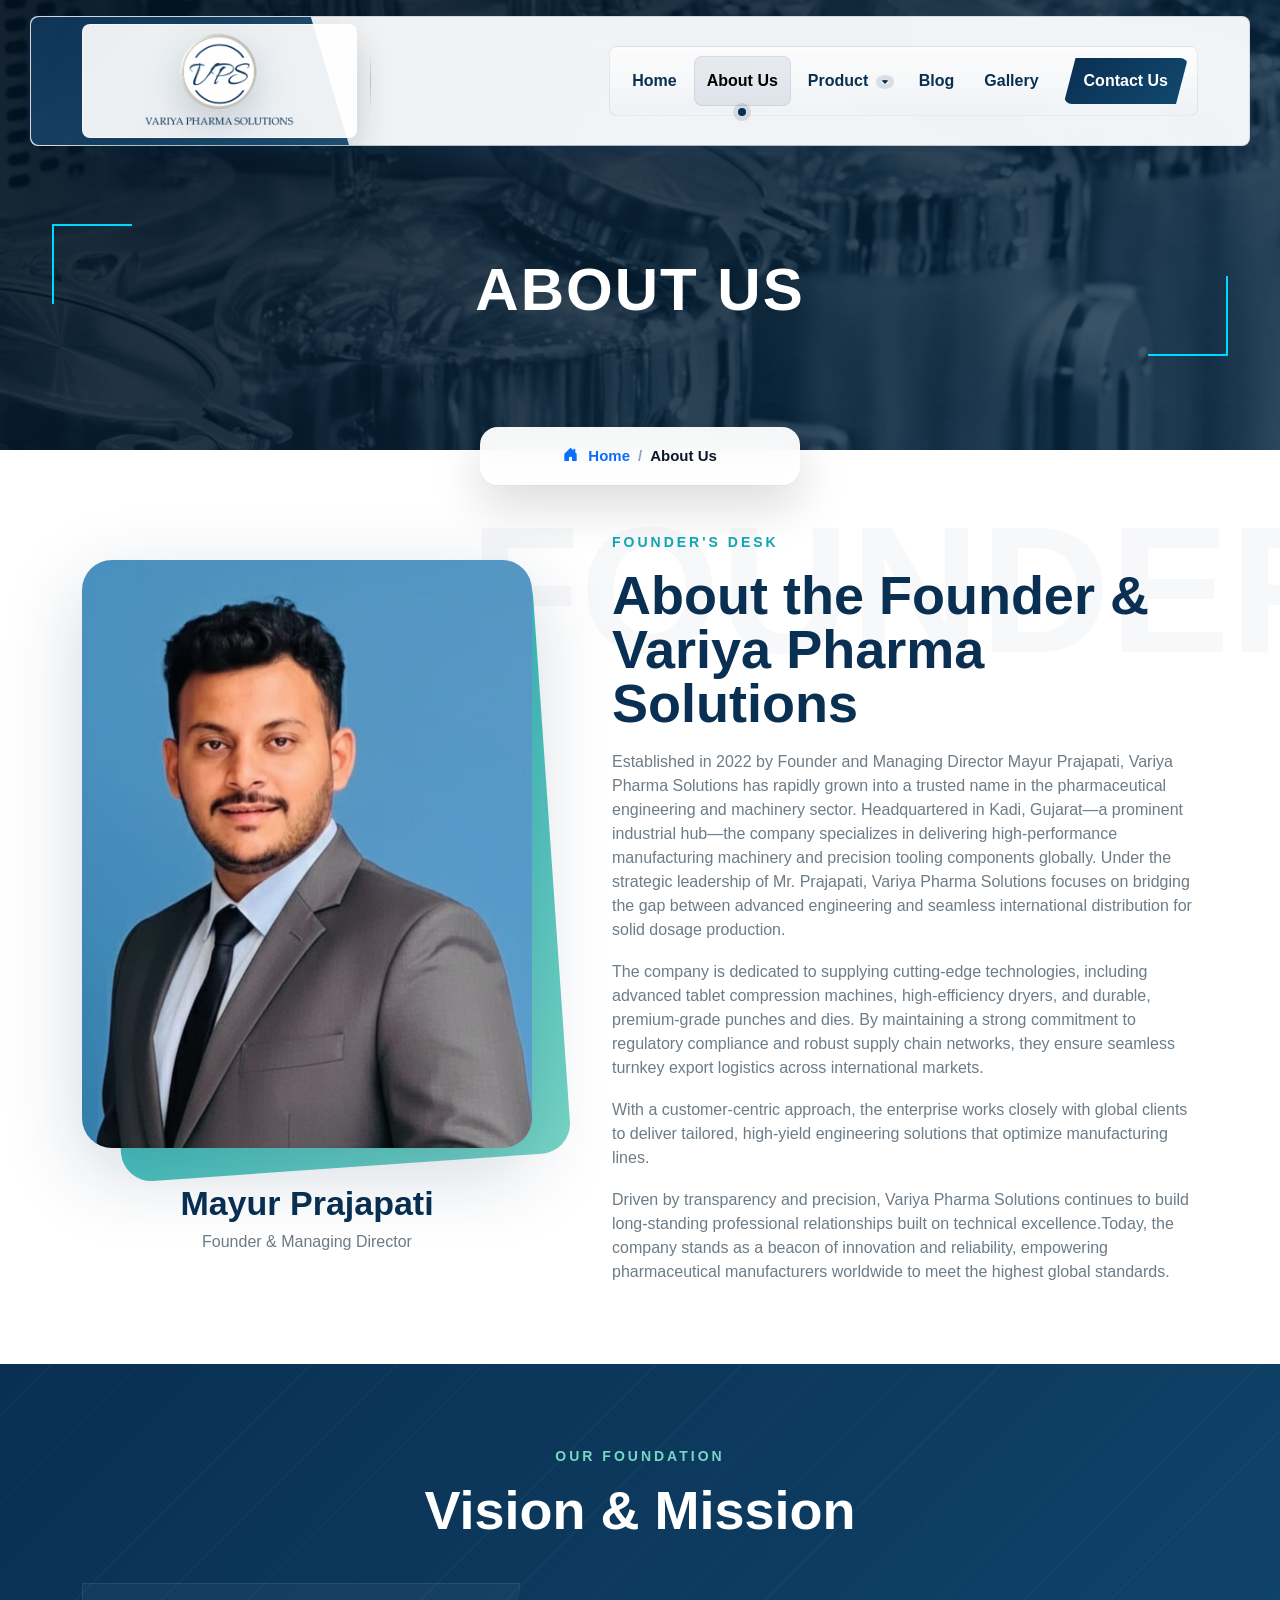
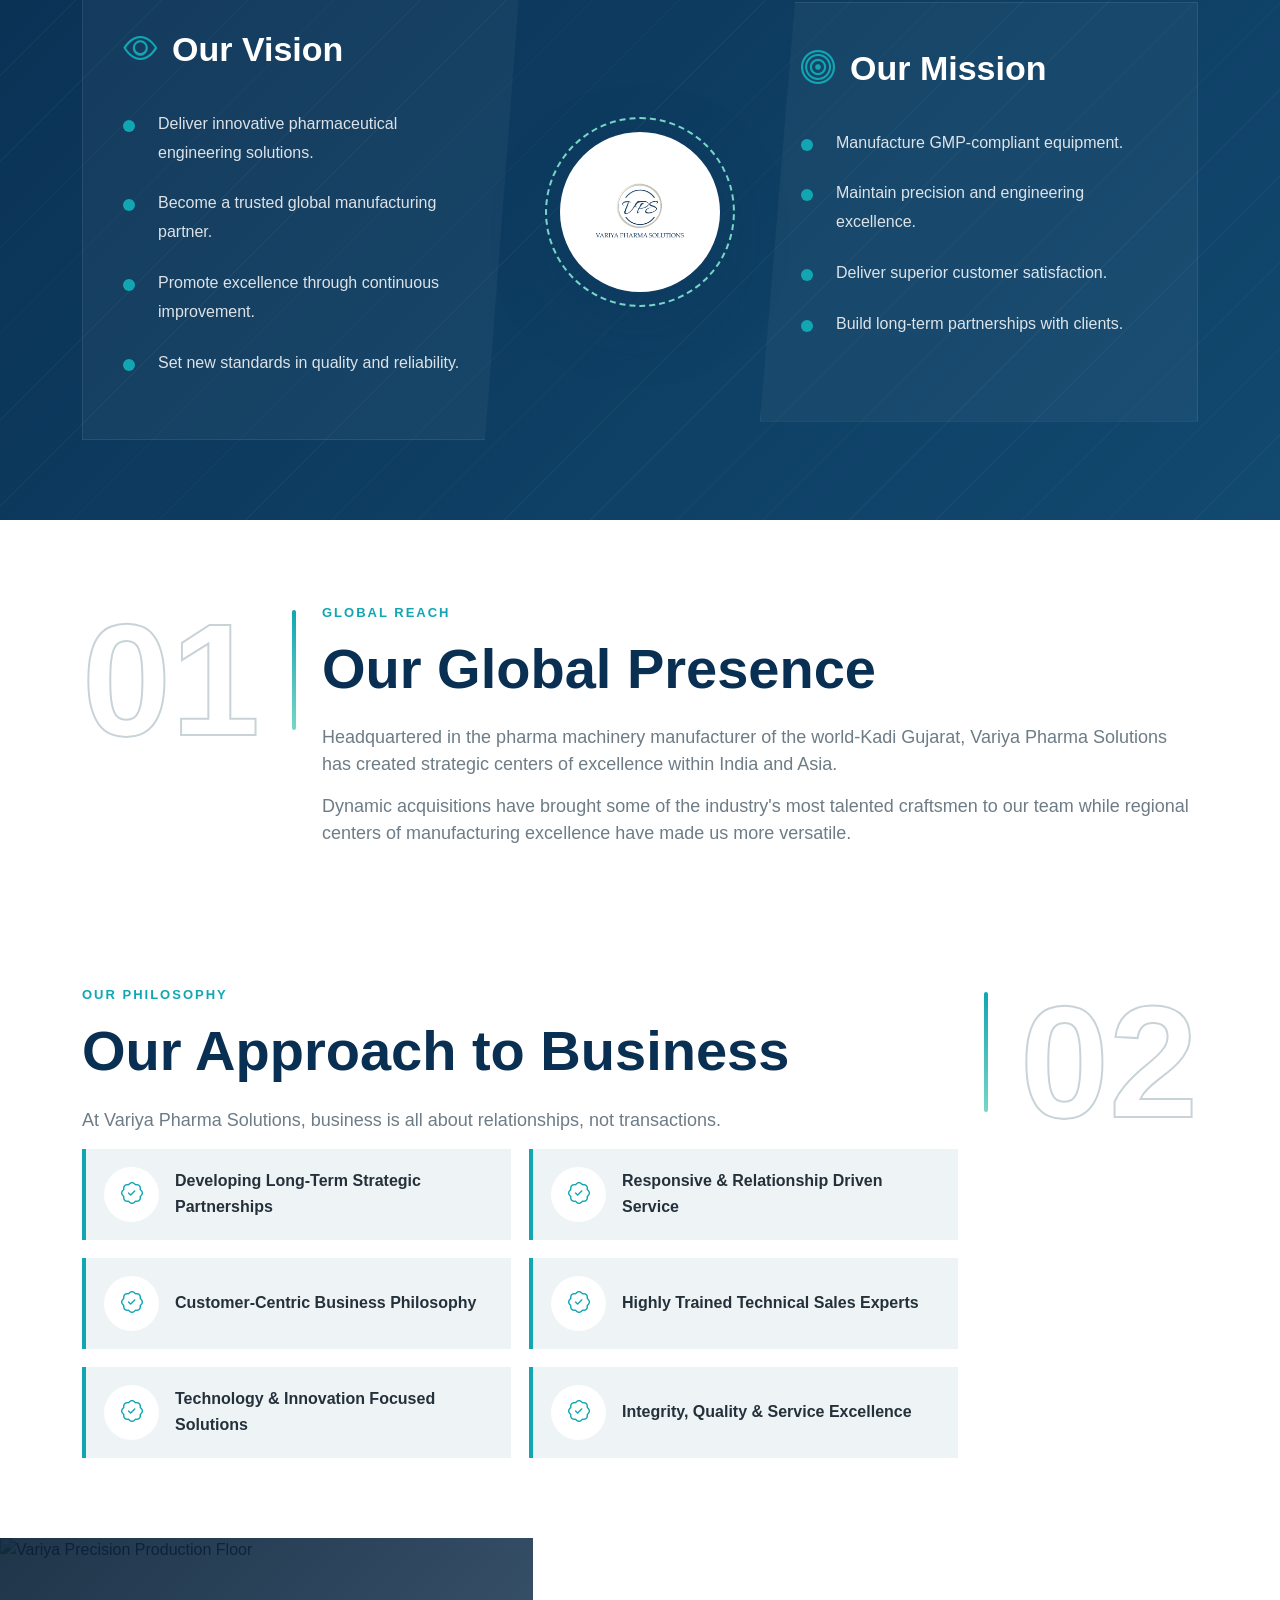
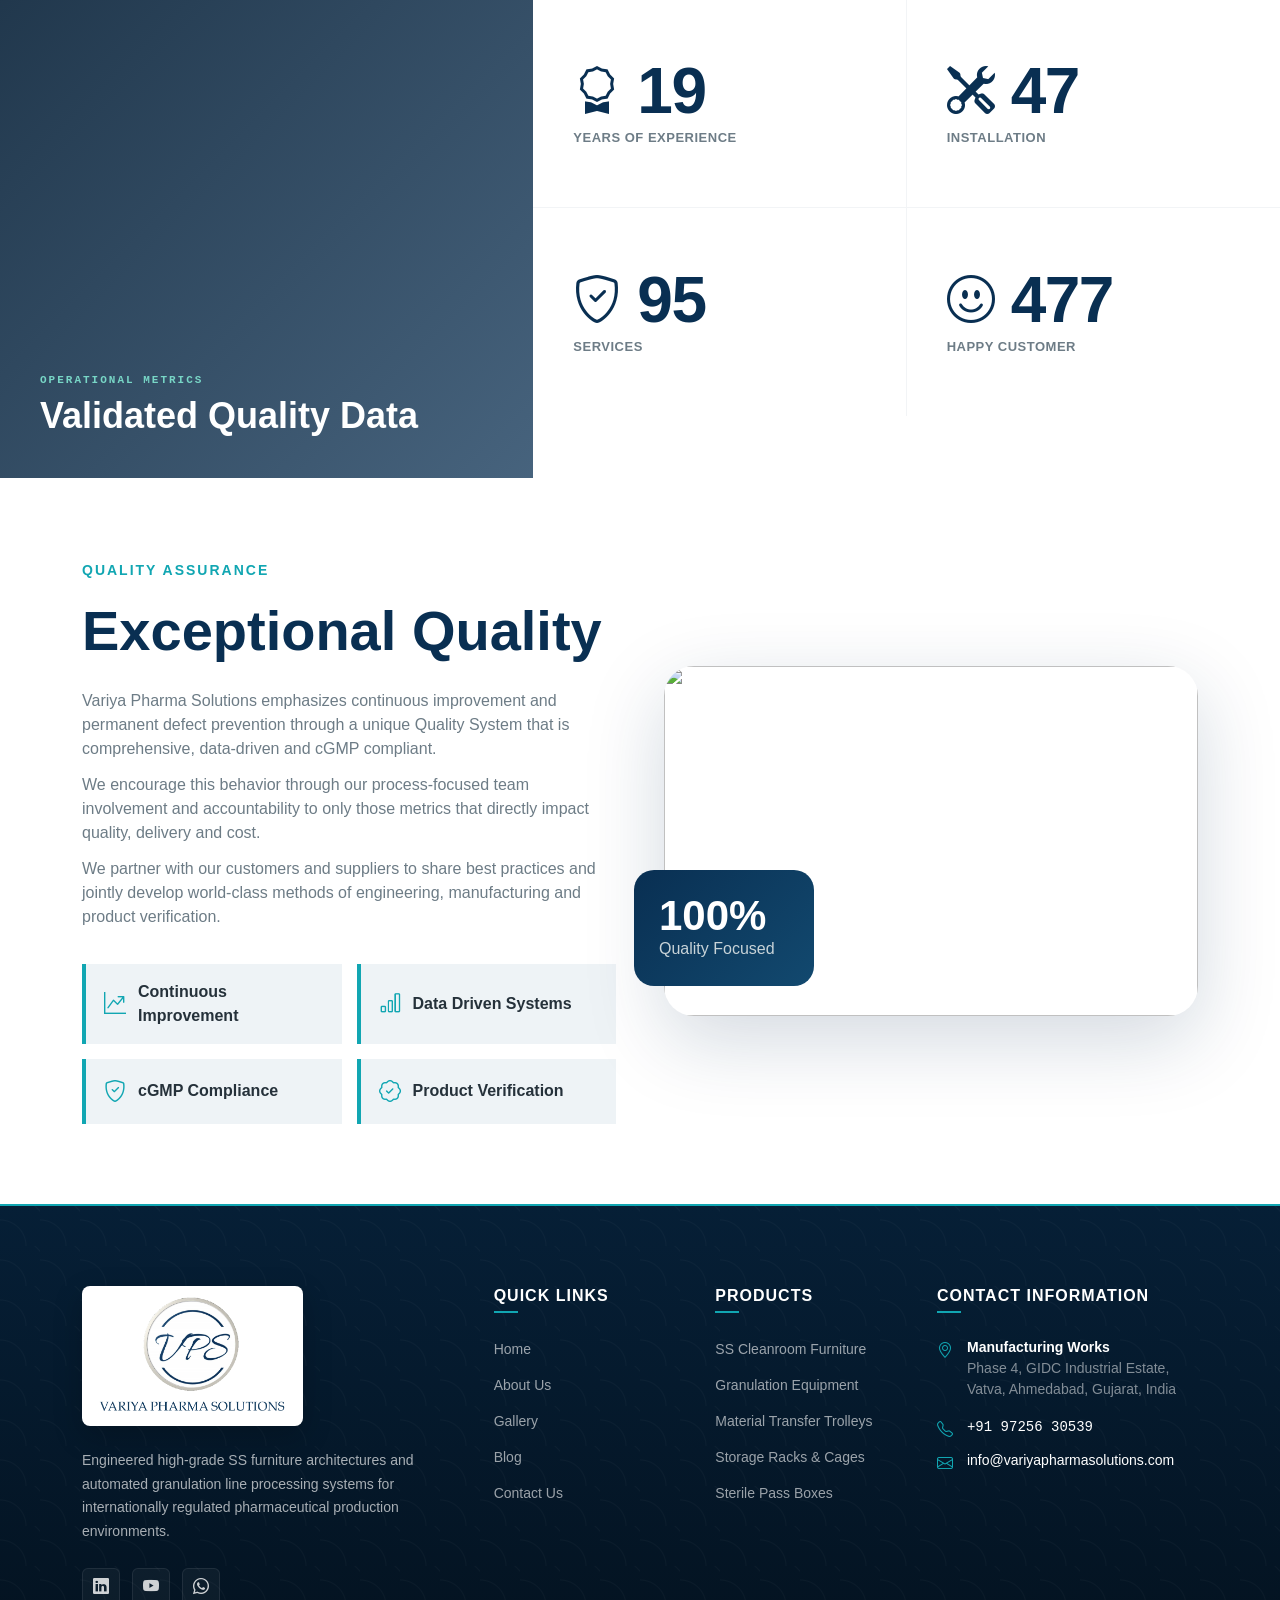
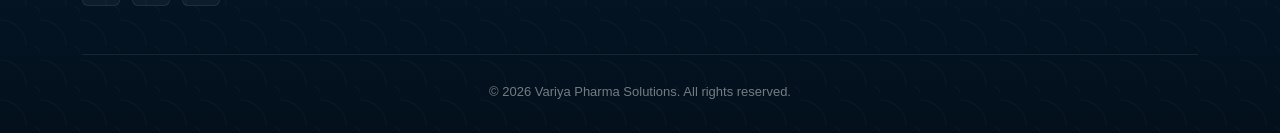
==== commit 8d5828e9: "complete all the page design." ====
--- a/about.html
+++ b/about.html
@@ -102,102 +102,82 @@
         </div>
     </section>
 
-    <!-- CREATIVE WHITE ABOUT SECTION WITH HIGH-END INDUSTRIAL ANIMATIONS -->
-    <section id="about" class="about-premium-white section-pad pt-5">
+    <section class="founder-section">
         <div class="container">
-            <div class="row g-5 align-items-center">
-
-                <!-- Left Side: Overlapping Image Engineering Showcase -->
-                <div class="col-lg-6" data-aos="fade-right">
-                    <div class="about-image-frame-wrapper">
-                        <div class="frame-backdrop"></div>
-
-                        <!-- Core Manufacturing Visual -->
-                        <div class="main-image-container">
-                            <!-- TIP: Replace this placeholder image with your real new production line or workshop photo -->
-                            <img src="assets/images/VARIYA-PRODUCT.jpg" alt="Precision Manufacturing Facility"
-                                class="img-fluid about-img-main">
-                        </div>
-
-                        <!-- Floating Quality Benchmark Badge -->
-                        <div class="secondary-image-badge" data-aos="zoom-in" data-aos-delay="200">
-                            <div class="badge-tech-content">
-                                <i class="bi bi-patch-check-fill text-aqua"></i>
-                                <div>
-                                    <strong>Next-Gen Standards</strong>
-                                    <small>Precision Tolerances</small>
-                                </div>
-                            </div>
-                        </div>
-
-                        <!-- Technical Metallurgy Floating Pin -->
-                        <div class="floating-spec-pin" data-aos="fade-up" data-aos-delay="400">
-                            <span class="pulse-ring"></span>
-                            <div class="pin-card">
-                                <strong>Custom Fabrication</strong>
-                                <span>Laser-Cut Accuracy</span>
-                            </div>
-                        </div>
-                    </div>
-                </div>
-
-                <!-- Right Side: The Clean Staggered Core Capability Rows -->
-                <div class="col-lg-6" data-aos="fade-left">
-                    <div class="ps-lg-4">
-                        <div class="section-kicker">New Era Engineering</div>
-                        <h2 class="section-title">Re-engineered infrastructure for modern production capacities.</h2>
-                        <p class="lead-text mt-2">
-                            We have completely overhauled our manufacturing systems and expanded our custom engineering
-                            footprint.
-                            Variya Pharma Solutions now designs high-efficiency systems engineered specifically for
-                            clean
-                            compliance, reduced cycle times, and structural longevity.
-                        </p>
-
-                        <!-- Staggered Capabilities Grid with Micro-Animations -->
-                        <div class="about-staggered-rows mt-1">
-
-                            <div class="staggered-item" data-aos="fade-up" data-aos-delay="100">
-                                <div class="staggered-icon-box">
-                                    <i class="bi bi-cpu"></i>
-                                </div>
-                                <div class="staggered-body">
-                                    <h3>Advanced System Metallurgy</h3>
-                                    <p>Utilizing high-grade raw alloys with microscopic surface testing to eliminate
-                                        dead spots,
-                                        handling harsh sanitization materials flawlessly.</p>
-                                </div>
-                            </div>
-
-                            <div class="staggered-item" data-aos="fade-up" data-aos-delay="200">
-                                <div class="staggered-icon-box icon-accent">
-                                    <i class="bi bi-fullscreen-exit"></i>
-                                </div>
-                                <div class="staggered-body">
-                                    <h3>Tailored Spatial Integration</h3>
-                                    <p>Our updated workflows let us build exactly to your specific blueprint
-                                        constraints, optimizing
-                                        floor spaces for maximum material velocity.</p>
-                                </div>
-                            </div>
-
-                            <div class="staggered-item" data-aos="fade-up" data-aos-delay="300">
-                                <div class="staggered-icon-box">
-                                    <i class="bi bi-shield-check"></i>
-                                </div>
-                                <div class="staggered-body">
-                                    <h3>Strict Validation Protocols</h3>
-                                    <p>Every setup undergoes extensive multi-point static and dynamic validation rounds
-                                        prior to
-                                        dispatch, ensuring effortless regulatory acceptance.</p>
-                                </div>
-                            </div>
-
-                        </div>
-                    </div>
-                </div>
-
-            </div>
+
+            <div class="founder-wrapper">
+
+                <!-- Left Image -->
+
+                <div class="founder-image-column">
+
+                    <div class="founder-image-box">
+
+                        <div class="founder-shape"></div>
+
+                        <img src="assets/images/founder.jpeg" alt="Mayur Prajapati" class="founder-image">
+
+                    </div>
+
+                    <div class="founder-info">
+
+                        <h3>Mayur Prajapati</h3>
+
+                        <span>
+                            Founder & Managing Director
+                        </span>
+
+                    </div>
+
+                </div>
+
+                <!-- Right Content -->
+
+                <div class="founder-content">
+
+                    <span class="founder-tag">
+                        FOUNDER'S DESK
+                    </span>
+
+                    <h2>
+                        About the Founder &
+                        Variya Pharma Solutions
+                    </h2>
+
+                    <p>
+                        Established in 2022 by Founder and Managing Director Mayur Prajapati, Variya Pharma Solutions
+                        has rapidly grown into a trusted name in the pharmaceutical engineering and machinery sector.
+                        Headquartered in Kadi, Gujarat—a prominent industrial hub—the company specializes in delivering
+                        high-performance manufacturing machinery and precision tooling components globally. Under the
+                        strategic leadership of Mr. Prajapati, Variya Pharma Solutions focuses on bridging the gap
+                        between advanced engineering and seamless international distribution for solid dosage
+                        production.
+                    </p>
+
+
+                    <p>
+                        The company is dedicated to supplying cutting-edge technologies, including advanced tablet
+                        compression machines, high-efficiency dryers, and durable, premium-grade punches and dies. By
+                        maintaining a strong commitment to regulatory compliance and robust supply chain networks, they
+                        ensure seamless turnkey export logistics across international markets.
+                    </p>
+
+                    <p>
+                        With a customer-centric approach, the enterprise works closely with global clients to deliver
+                        tailored, high-yield engineering solutions that optimize manufacturing lines.
+                    </p>
+
+                    <p class="mb-0">
+                        Driven by transparency and precision, Variya Pharma Solutions continues to build long-standing
+                        professional relationships built on technical excellence.Today, the company stands as a beacon
+                        of innovation and reliability, empowering pharmaceutical manufacturers worldwide to meet the
+                        highest global standards.
+                    </p>
+
+                </div>
+
+            </div>
+
         </div>
     </section>
 
@@ -373,172 +353,174 @@
 
     <!-- CREATIVE KINETIC SPLIT-SCREEN COUNTER SECTION -->
     <section class="counter-kinetic-split">
-      <div class="row g-0 align-items-stretch min-vh-60">
-
-        <!-- Left Column: The Real Image Window Frame -->
-        <div class="col-lg-5 position-relative overflow-hidden b2b-image-column">
-          <!-- Your real workshop/machinery photo goes directly here -->
-          <img src="https://images.unsplash.com/photo-1581091226825-a6a2a5aee158?auto=format&fit=crop&q=80&w=800"
-            alt="Variya Precision Production Floor" class="kinetic-bg-photo">
-          <div class="kinetic-gradient-tint"></div>
-
-          <!-- Floating Engineering Identity Tag Overlay -->
-          <div class="kinetic-floating-tag" data-aos="fade-right" data-aos-delay="200">
-            <span class="tag-meta">OPERATIONAL METRICS</span>
-            <h2 class="tag-main-title">Validated Quality Data</h2>
-          </div>
-        </div>
-
-        <!-- Right Column: The Clean, White Minimalist Data Stream Grid -->
-        <div class="col-lg-7 d-flex align-items-center bg-white">
-          <div class="kinetic-data-wrapper w-100">
-            <div class="row g-0">
-
-              <!-- Stat Card 1 -->
-              <div class="col-sm-6 kinetic-border-right kinetic-border-bottom" data-aos="fade-up" data-aos-delay="50">
-                <div class="kinetic-stat-box">
-                  <div
-                    class="num-housing d-flex align-items-center justify-content-center justify-content-sm-start gap-3">
-                    <i class="bi bi-award kinetic-stat-icon"></i>
-                    <strong class="stat-number" data-count="20" data-suffix="+">0</strong>
-                  </div>
-                  <span class="label-heading">Years of Experience</span>
-                </div>
-              </div>
-
-              <!-- Stat Card 2 -->
-              <div class="col-sm-6 kinetic-border-bottom" data-aos="fade-up" data-aos-delay="150">
-                <div class="kinetic-stat-box">
-                  <!-- <div class="box-micro-number">SYS // 02</div> -->
-                  <div
-                    class="num-housing d-flex align-items-center justify-content-center justify-content-sm-start gap-3">
-                    <i class="bi bi-tools kinetic-stat-icon"></i>
-                    <strong class="stat-number" data-count="50" data-suffix="+">0</strong>
-                  </div>
-                  <span class="label-heading">Installation</span>
-                </div>
-              </div>
-
-              <!-- Stat Card 3 -->
-              <div class="col-sm-6 kinetic-border-right" data-aos="fade-up" data-aos-delay="250">
-                <div class="kinetic-stat-box">
-                  <!-- <div class="box-micro-number">SYS // 03</div> -->
-                  <div
-                    class="num-housing d-flex align-items-center justify-content-center justify-content-sm-start gap-3">
-                    <i class="bi bi-shield-check kinetic-stat-icon"></i>
-                    <strong class="stat-number" data-count="100" data-suffix="+">0</strong>
-                  </div>
-                  <span class="label-heading">services</span>
-                </div>
-              </div>
-
-              <!-- Stat Card 4 -->
-              <div class="col-sm-6" data-aos="fade-up" data-aos-delay="350">
-                <div class="kinetic-stat-box">
-                  <!-- <div class="box-micro-number">SYS // 04</div> -->
-                  <div
-                    class="num-housing d-flex align-items-center justify-content-center justify-content-sm-start gap-3">
-                    <i class="bi bi-emoji-smile kinetic-stat-icon"></i>
-                    <strong class="stat-number" data-count="500" data-suffix="+">0</strong>
-                  </div>
-                  <span class="label-heading">Happy Customer</span>
-                </div>
-              </div>
-
-            </div>
-          </div>
-        </div>
-
-      </div>
+        <div class="row g-0 align-items-stretch min-vh-60">
+
+            <!-- Left Column: The Real Image Window Frame -->
+            <div class="col-lg-5 position-relative overflow-hidden b2b-image-column">
+                <!-- Your real workshop/machinery photo goes directly here -->
+                <img src="https://images.unsplash.com/photo-1581091226825-a6a2a5aee158?auto=format&fit=crop&q=80&w=800"
+                    alt="Variya Precision Production Floor" class="kinetic-bg-photo">
+                <div class="kinetic-gradient-tint"></div>
+
+                <!-- Floating Engineering Identity Tag Overlay -->
+                <div class="kinetic-floating-tag" data-aos="fade-right" data-aos-delay="200">
+                    <span class="tag-meta">OPERATIONAL METRICS</span>
+                    <h2 class="tag-main-title">Validated Quality Data</h2>
+                </div>
+            </div>
+
+            <!-- Right Column: The Clean, White Minimalist Data Stream Grid -->
+            <div class="col-lg-7 d-flex align-items-center bg-white">
+                <div class="kinetic-data-wrapper w-100">
+                    <div class="row g-0">
+
+                        <!-- Stat Card 1 -->
+                        <div class="col-sm-6 kinetic-border-right kinetic-border-bottom" data-aos="fade-up"
+                            data-aos-delay="50">
+                            <div class="kinetic-stat-box">
+                                <div
+                                    class="num-housing d-flex align-items-center justify-content-center justify-content-sm-start gap-3">
+                                    <i class="bi bi-award kinetic-stat-icon"></i>
+                                    <strong class="stat-number" data-count="20" data-suffix="+">0</strong>
+                                </div>
+                                <span class="label-heading">Years of Experience</span>
+                            </div>
+                        </div>
+
+                        <!-- Stat Card 2 -->
+                        <div class="col-sm-6 kinetic-border-bottom" data-aos="fade-up" data-aos-delay="150">
+                            <div class="kinetic-stat-box">
+                                <!-- <div class="box-micro-number">SYS // 02</div> -->
+                                <div
+                                    class="num-housing d-flex align-items-center justify-content-center justify-content-sm-start gap-3">
+                                    <i class="bi bi-tools kinetic-stat-icon"></i>
+                                    <strong class="stat-number" data-count="50" data-suffix="+">0</strong>
+                                </div>
+                                <span class="label-heading">Installation</span>
+                            </div>
+                        </div>
+
+                        <!-- Stat Card 3 -->
+                        <div class="col-sm-6 kinetic-border-right" data-aos="fade-up" data-aos-delay="250">
+                            <div class="kinetic-stat-box">
+                                <!-- <div class="box-micro-number">SYS // 03</div> -->
+                                <div
+                                    class="num-housing d-flex align-items-center justify-content-center justify-content-sm-start gap-3">
+                                    <i class="bi bi-shield-check kinetic-stat-icon"></i>
+                                    <strong class="stat-number" data-count="100" data-suffix="+">0</strong>
+                                </div>
+                                <span class="label-heading">services</span>
+                            </div>
+                        </div>
+
+                        <!-- Stat Card 4 -->
+                        <div class="col-sm-6" data-aos="fade-up" data-aos-delay="350">
+                            <div class="kinetic-stat-box">
+                                <!-- <div class="box-micro-number">SYS // 04</div> -->
+                                <div
+                                    class="num-housing d-flex align-items-center justify-content-center justify-content-sm-start gap-3">
+                                    <i class="bi bi-emoji-smile kinetic-stat-icon"></i>
+                                    <strong class="stat-number" data-count="500" data-suffix="+">0</strong>
+                                </div>
+                                <span class="label-heading">Happy Customer</span>
+                            </div>
+                        </div>
+
+                    </div>
+                </div>
+            </div>
+
+        </div>
     </section>
 
     <section class="quality-section">
-    <div class="container">
-
-        <div class="row align-items-center g-5">
-
-            <!-- Content -->
-
-            <div class="col-lg-6">
-
-                <div class="quality-content">
-
-                    <span class="quality-subtitle">
-                        Quality Assurance
-                    </span>
-
-                    <h2>Exceptional Quality</h2>
-
-                    <p>
-                        Variya Pharma Solutions emphasizes continuous
-                        improvement and permanent defect prevention through
-                        a unique Quality System that is comprehensive,
-                        data-driven and cGMP compliant.
-                    </p>
-
-                    <p>
-                        We encourage this behavior through our process-focused
-                        team involvement and accountability to only those
-                        metrics that directly impact quality, delivery and cost.
-                    </p>
-
-                    <p>
-                        We partner with our customers and suppliers to share
-                        best practices and jointly develop world-class methods
-                        of engineering, manufacturing and product verification.
-                    </p>
-
-                    <div class="quality-features">
-
-                        <div class="quality-feature">
-                            <i class="bi bi-graph-up-arrow"></i>
-                            <span>Continuous Improvement</span>
-                        </div>
-
-                        <div class="quality-feature">
-                            <i class="bi bi-bar-chart"></i>
-                            <span>Data Driven Systems</span>
-                        </div>
-
-                        <div class="quality-feature">
-                            <i class="bi bi-shield-check"></i>
-                            <span>cGMP Compliance</span>
-                        </div>
-
-                        <div class="quality-feature">
-                            <i class="bi bi-patch-check"></i>
-                            <span>Product Verification</span>
-                        </div>
-
-                    </div>
-
-                </div>
-
-            </div>
-
-            <!-- Image -->
-
-            <div class="col-lg-6">
-
-                <div class="quality-image-wrapper">
-
-                    <div class="quality-image-main">
-                        <img src="https://images.openai.com/static-rsc-4/GMo9bLgI0SIllySw2J1s7UGYv5zqTu2D5N2X49O7qz4nuCcTju9ui6EWFNyexgyPLPS6hxD6thQWgSxM4TS1oSaFm1eKPTCBr-io0ROTzMIRWJMTFtJ9qVNKVuelbqMltbpedF-O9e_OJrSQCdUQ84IhWk2FpZcuR6Jg9K452HS5AbgHoFVlia9SB3rQxLxa?purpose=fullsize" alt="">
-                    </div>
-
-                    <div class="quality-badge">
-                        <strong>100%</strong>
-                        <span>Quality Focused</span>
-                    </div>
-
-                </div>
-
-            </div>
-
-        </div>
-
-    </div>
-</section>
+        <div class="container">
+
+            <div class="row align-items-center g-5">
+
+                <!-- Content -->
+
+                <div class="col-lg-6">
+
+                    <div class="quality-content">
+
+                        <span class="quality-subtitle">
+                            Quality Assurance
+                        </span>
+
+                        <h2>Exceptional Quality</h2>
+
+                        <p>
+                            Variya Pharma Solutions emphasizes continuous
+                            improvement and permanent defect prevention through
+                            a unique Quality System that is comprehensive,
+                            data-driven and cGMP compliant.
+                        </p>
+
+                        <p>
+                            We encourage this behavior through our process-focused
+                            team involvement and accountability to only those
+                            metrics that directly impact quality, delivery and cost.
+                        </p>
+
+                        <p>
+                            We partner with our customers and suppliers to share
+                            best practices and jointly develop world-class methods
+                            of engineering, manufacturing and product verification.
+                        </p>
+
+                        <div class="quality-features">
+
+                            <div class="quality-feature">
+                                <i class="bi bi-graph-up-arrow"></i>
+                                <span>Continuous Improvement</span>
+                            </div>
+
+                            <div class="quality-feature">
+                                <i class="bi bi-bar-chart"></i>
+                                <span>Data Driven Systems</span>
+                            </div>
+
+                            <div class="quality-feature">
+                                <i class="bi bi-shield-check"></i>
+                                <span>cGMP Compliance</span>
+                            </div>
+
+                            <div class="quality-feature">
+                                <i class="bi bi-patch-check"></i>
+                                <span>Product Verification</span>
+                            </div>
+
+                        </div>
+
+                    </div>
+
+                </div>
+
+                <!-- Image -->
+
+                <div class="col-lg-6">
+
+                    <div class="quality-image-wrapper">
+
+                        <div class="quality-image-main">
+                            <img src="https://images.openai.com/static-rsc-4/GMo9bLgI0SIllySw2J1s7UGYv5zqTu2D5N2X49O7qz4nuCcTju9ui6EWFNyexgyPLPS6hxD6thQWgSxM4TS1oSaFm1eKPTCBr-io0ROTzMIRWJMTFtJ9qVNKVuelbqMltbpedF-O9e_OJrSQCdUQ84IhWk2FpZcuR6Jg9K452HS5AbgHoFVlia9SB3rQxLxa?purpose=fullsize"
+                                alt="">
+                        </div>
+
+                        <div class="quality-badge">
+                            <strong>100%</strong>
+                            <span>Quality Focused</span>
+                        </div>
+
+                    </div>
+
+                </div>
+
+            </div>
+
+        </div>
+    </section>
 
     <!-- PREMIUM ARCHITECTURAL CONTROL DECK FOOTER -->
     <footer id="contact" class="site-footer-premium">
--- a/assets/css/style.css
+++ b/assets/css/style.css
@@ -194,7 +194,7 @@
 
 .product-menu {
   min-width: 330px;
-  margin-top: 18px !important;
+  /* margin-top: 18px !important; */
   padding: 10px;
   border: 1px solid rgba(9, 47, 82, .14);
   border-radius: 8px;
@@ -205,7 +205,7 @@
 .product-menu::before {
   content: "";
   position: absolute;
-  right: 38px;
+  left: 38px;
   top: -9px;
   width: 18px;
   height: 18px;
@@ -2585,11 +2585,9 @@
     min-height: 450px;
     padding: 180px 0 50px;
     overflow: visible;
-
     display: flex;
     align-items: center;
     justify-content: center;
-
     background: url("../images/banner01.jpeg")
         center center/cover no-repeat;
 }
@@ -2598,7 +2596,6 @@
 .page-banner-overlay {
     position: absolute;
     inset: 0;
-
     background:
         linear-gradient(
             135deg,
@@ -2610,10 +2607,8 @@
 /* Blueprint Grid */
 .page-banner::before {
     content: "";
-
     position: absolute;
     inset: 0;
-
     background-image:
         linear-gradient(
             rgba(255,255,255,.04) 1px,
@@ -2624,7 +2619,6 @@
             rgba(255,255,255,.04) 1px,
             transparent 1px
         );
-
     background-size: 80px 80px;
 }
 
@@ -2640,37 +2634,29 @@
 /* Decorative Corners */
 .page-banner-content::before {
     content: "";
-
     position: absolute;
-
     top: -30px;
     left: -30px;
-
     width: 80px;
     height: 80px;
-
     border-top: 2px solid #00d9ff;
     border-left: 2px solid #00d9ff;
 }
 
 .page-banner-content::after {
     content: "";
-
     position: absolute;
-
     bottom: -30px;
     right: -30px;
-
     width: 80px;
     height: 80px;
-
     border-bottom: 2px solid #00d9ff;
     border-right: 2px solid #00d9ff;
 }
 
 .page-banner h1 {
     color: #fff;
-    font-size: clamp(50px, 6vw, 90px);
+    font-size: clamp(50px, 6vw, 60px);
     font-weight: 800;
     margin: 0;
     text-transform: uppercase;
@@ -2683,22 +2669,14 @@
 
 .breadcrumb-card {
     position: absolute;
-
     left: 50%;
     bottom: -35px;
-
     transform: translateX(-50%);
-
     z-index: 10;
-
     padding: 18px 40px;
-
     background: rgba(255,255,255,.95);
-
     backdrop-filter: blur(20px);
-
     border-radius: 18px;
-
     box-shadow:
         0 20px 50px rgba(0,0,0,.15);
 
@@ -2785,7 +2763,6 @@
     content:"";
     position:absolute;
     inset:0;
-
     background:
     repeating-linear-gradient(
         -45deg,
@@ -2822,7 +2799,6 @@
 .vm-wrapper{
     position:relative;
     z-index:2;
-
     display:grid;
     grid-template-columns:1fr 180px 1fr;
     gap:30px;
@@ -2833,15 +2809,10 @@
 
 .vm-box{
     background:rgba(255,255,255,.04);
-
     border:1px solid rgba(255,255,255,.08);
-
     padding:40px;
-
     position:relative;
-
     min-height:420px;
-
     transition:.4s;
 }
 
@@ -2896,28 +2867,19 @@
 
 .vm-box ul li{
     position:relative;
-
     padding-left:35px;
-
     margin-bottom:22px;
-
     color:rgba(255,255,255,.85);
-
     line-height:1.8;
 }
 
 .vm-box ul li::before{
     content:"";
-
     width:12px;
     height:12px;
-
     border-radius:50%;
-
     background:var(--aqua);
-
     position:absolute;
-
     left:0;
     top:10px;
 }
@@ -2933,30 +2895,21 @@
 .center-circle{
     width:160px;
     height:160px;
-
     border-radius:50%;
-
     background:var(--white);
-
     display:flex;
     align-items:center;
     justify-content:center;
-
     box-shadow:var(--shadow);
-
     position:relative;
 }
 
 .center-circle::before{
     content:"";
-
     position:absolute;
-
     width:190px;
     height:190px;
-
     border-radius:50%;
-
     border:2px dashed var(--mint);
 }
 
@@ -2999,7 +2952,6 @@
     grid-template-columns:180px 1fr;
     gap:60px;
     align-items:start;
-
     margin-bottom:120px;
 }
 
@@ -3025,26 +2977,18 @@
     font-weight:900;
     line-height:1;
     color:transparent;
-
     -webkit-text-stroke:2px var(--steel-2);
-
     position:sticky;
     top:120px;
 }
 
 .story-label{
     display:inline-block;
-
     margin-bottom:15px;
-
     color:var(--aqua);
-
     font-weight:700;
-
     letter-spacing:2px;
-
     text-transform:uppercase;
-
     font-size:13px;
 }
 
@@ -3052,21 +2996,15 @@
     font-size:56px;
     font-weight:800;
     color:var(--ink);
-
     margin-bottom:25px;
-
     line-height:1.1;
 }
 
 .story-content p{
     color:var(--muted);
-
     font-size:18px;
-
     line-height:1.5;
-
     margin-bottom:15px;
-
     max-width:900px;
 }
 
@@ -3078,21 +3016,16 @@
 
 .story-content::before{
     content:"";
-
     position:absolute;
-
     left:-30px;
     top:10px;
-
     width:4px;
     height:120px;
-
     background:
     linear-gradient(
         var(--aqua),
         var(--mint)
     );
-
     border-radius:10px;
 }
 
@@ -3118,13 +3051,9 @@
     display:flex;
     align-items:center;
     gap:16px;
-
     padding:18px;
-
     background:var(--steel);
-
     border-left:4px solid var(--aqua);
-
     transition:.35s ease;
 }
 
@@ -3136,19 +3065,13 @@
 .approach-icon{
     width:55px;
     height:55px;
-
     flex-shrink:0;
-
     display:flex;
     align-items:center;
     justify-content:center;
-
     background:var(--white);
-
     border-radius:50%;
-
     color:var(--aqua);
-
     font-size:22px;
 }
 
@@ -3246,11 +3169,8 @@
     display:flex;
     align-items:center;
     gap:12px;
-
     padding:16px 18px;
-
     background:var(--steel);
-
     border-left:4px solid var(--aqua);
 }
 
@@ -3287,23 +3207,17 @@
 
 .quality-badge{
     position:absolute;
-
     bottom:30px;
     left:-30px;
-
     background:
     linear-gradient(
         135deg,
         var(--ink),
         var(--ink-2)
     );
-
     padding:25px;
-
     border-radius:20px;
-
     color:var(--white);
-
     min-width:180px;
 }
 
@@ -3382,19 +3296,15 @@
         var(--ink),
         var(--ink-2)
     );
-
     padding:40px;
-
     border-radius:30px;
 }
 
 .info-card{
     display:flex;
     gap:18px;
-
     padding-bottom:30px;
     margin-bottom:30px;
-
     border-bottom:1px solid rgba(255,255,255,.08);
 }
 
@@ -3407,17 +3317,12 @@
 .info-icon{
     width:60px;
     height:60px;
-
     display:flex;
     align-items:center;
     justify-content:center;
-
     background:rgba(255,255,255,.08);
-
     border-radius:18px;
-
     color:var(--mint);
-
     font-size:24px;
 }
 
@@ -3463,26 +3368,19 @@
 
 .contact-submit-btn{
     border:none;
-
     background:
     linear-gradient(
         135deg,
         var(--aqua),
         var(--mint)
     );
-
     color:var(--white);
-
     padding:16px 34px;
-
     border-radius:60px;
-
     font-weight:700;
-
     display:inline-flex;
     align-items:center;
     gap:10px;
-
     transition:.3s;
 }
 
@@ -3514,4 +3412,1015 @@
     .contact-form-panel{
         padding:30px;
     }
+}
+
+/* ===================================
+FOUNDER SECTION
+=================================== */
+
+.founder-section{
+    padding:80px 0;
+    background:var(--white);
+    position:relative;
+    overflow:hidden;
+}
+
+/* Background Element */
+
+.founder-section::before{
+    content:"FOUNDER";
+    position:absolute;
+    top:50px;
+    right:-80px;
+    font-size:180px;
+    font-weight:900;
+    color:rgba(9,47,82,.03);
+    line-height:1;
+    pointer-events:none;
+}
+
+/* Layout */
+
+.founder-wrapper{
+    display:grid;
+    grid-template-columns:450px 1fr;
+    gap:80px;
+    align-items:center;
+}
+
+/* Image Side */
+
+.founder-image-column{
+    position:relative;
+}
+
+.founder-image-box{
+    position:relative;
+}
+
+.founder-shape{
+    position:absolute;
+    width:100%;
+    height:100%;
+    top:20px;
+    left:20px;
+    background:
+    linear-gradient(
+        135deg,
+        var(--aqua),
+        var(--mint)
+    );
+    border-radius:30px;
+    transform:rotate(-4deg);
+}
+
+.founder-image{
+    position:relative;
+    width:100%;
+    display:block;
+    border-radius:30px;
+    box-shadow:var(--shadow);
+    z-index:2;
+}
+
+.founder-info{
+    margin-top:35px;
+    text-align:center;
+}
+
+.founder-info h3{
+    color:var(--ink);
+    font-size:34px;
+    font-weight:800;
+    margin-bottom:6px;
+}
+
+.founder-info span{
+    color:var(--muted);
+    font-size:16px;
+}
+
+/* Content */
+
+.founder-tag{
+    display:inline-block;
+    margin-bottom:15px;
+    color:var(--aqua);
+    font-size:14px;
+    font-weight:700;
+    letter-spacing:3px;
+    text-transform:uppercase;
+}
+
+.founder-content{
+    position:relative;
+}
+
+.founder-content::before{
+    content:"01";
+    position:absolute;
+    top:-70px;
+    left:-40px;
+    font-size:140px;
+    font-weight:900;
+    color:rgba(9,47,82,.04);
+    line-height:1;
+    z-index:-1;
+}
+
+.founder-content h2{
+    color:var(--ink);
+    font-size:54px;
+    font-weight:800;
+    line-height:1;
+    margin-bottom:20px;
+}
+
+.founder-content p{
+    color:var(--muted);
+    font-size:16px;
+    line-height:1.5;
+    margin-bottom:18px;
+}
+
+/* Responsive */
+
+@media(max-width:991px){
+
+    .founder-wrapper{
+        grid-template-columns:1fr;
+        gap:50px;
+    }
+
+    .founder-content::before{
+        display:none;
+    }
+
+    .founder-content h2{
+        font-size:38px;
+    }
+
+    .founder-section::before{
+        font-size:100px;
+        right:-30px;
+    }
+
+}
+
+/* ==========================
+BLOG PAGINATION
+========================== */
+
+.premium-pagination{
+    margin-top:80px;
+    display:flex;
+    justify-content:center;
+    align-items:center;
+    gap:14px;
+}
+
+.page-number,
+.page-nav{
+    width:58px;
+    height:58px;
+    display:flex;
+    align-items:center;
+    justify-content:center;
+    text-decoration:none;
+    font-weight:700;
+    transition:.35s ease;
+}
+
+/* Numbers */
+
+.page-number{
+    color:var(--ink);
+    border-bottom:2px solid transparent;
+}
+
+.page-number:hover{
+    color:var(--aqua);
+}
+
+/* Active */
+
+.page-number.active{
+    min-width:80px;
+    width:auto;
+    padding:0 25px;
+    border-radius:60px;
+    background:
+    linear-gradient(
+        135deg,
+        var(--ink),
+        var(--ink-2)
+    );
+    color:var(--white);
+    box-shadow:var(--shadow);
+}
+
+/* Arrows */
+
+.page-nav{
+    border-radius:50%;
+    background:var(--steel);
+    color:var(--ink);
+}
+
+.page-nav:hover{
+    background:var(--aqua);
+    color:var(--white);
+    transform:translateY(-4px);
+}
+
+/* ===========================
+BLOG DETAIL
+=========================== */
+
+.blog-detail-section{
+    padding:100px 0;
+    background:var(--white);
+}
+
+/* Main Article */
+
+.blog-detail-image{
+    overflow:hidden;
+    border-radius:30px;
+    margin-bottom:30px;
+}
+
+.blog-detail-image img{
+    width:100%;
+    height:500px;
+    object-fit:cover;
+}
+
+.blog-detail-meta{
+    display:flex;
+    gap:25px;
+    margin-bottom:20px;
+}
+
+.blog-detail-meta span{
+    color:var(--muted);
+    font-size:14px;
+}
+
+.blog-detail-title{
+    font-size:42px;
+    line-height:1.2;
+    color:var(--ink);
+    font-weight:800;
+    margin-bottom:30px;
+}
+
+.blog-detail-content p{
+    color:var(--muted);
+    /* line-height:2; */
+    margin-bottom:12px;
+}
+
+.blog-detail-content h3{
+    color:var(--ink);
+    font-weight:700;
+    margin:40px 0 20px;
+}
+
+.blog-highlight-box{
+    background: var(--steel);
+    padding: 30px;
+    border-left: 4px solid var(--aqua);
+    margin: 35px 0;
+    border-radius: 20px;
+}
+
+.blog-highlight-box h4{
+    color: var(--ink);
+    font-weight: 700;
+    margin-bottom: 10px;
+}
+
+.blog-feature-list{
+    padding-left: 0;
+    list-style: none;
+    margin: 30px 0;
+}
+
+.blog-feature-list li{
+    position: relative;
+    padding-left: 28px;
+    margin-bottom: 18px;
+    line-height: 1.8;
+    color: var(--muted);
+}
+
+.blog-feature-list li::before{
+    content: "";
+    width: 10px;
+    height: 10px;
+    background: var(--aqua);
+    border-radius: 50%;
+    position: absolute;
+    left: 0;
+    top: 10px;
+}
+
+.blog-quote-box{
+    margin: 40px 0;
+    padding: 35px;
+    border-radius: 24px;
+    background: linear-gradient(
+        135deg,
+        var(--ink),
+        var(--ink-2)
+    );
+}
+
+.blog-quote-box p{
+    color: var(--white);
+    margin: 0;
+    font-size: 22px;
+    line-height: 1.7;
+    font-style: italic;
+}
+
+/* Sidebar */
+
+.related-blog-panel{
+    position:sticky;
+    top:120px;
+}
+
+.sidebar-title{
+    color:var(--ink);
+    font-size:28px;
+    font-weight:800;
+    margin-bottom:30px;
+}
+
+/* Card */
+
+.related-blog-card{
+    display:flex;
+    gap:15px;
+    text-decoration:none;
+    margin-bottom:20px;
+    padding-bottom:20px;
+    border-bottom:1px solid var(--steel-2);
+}
+
+.related-blog-image{
+    width:110px;
+    flex-shrink:0;
+}
+
+.related-blog-image img{
+    width:100%;
+    height:90px;
+    object-fit:cover;
+    border-radius:15px;
+}
+
+.related-date{
+    display:block;
+    color:var(--aqua);
+    font-size:13px;
+    margin-bottom:8px;
+}
+
+.related-blog-content h4{
+    color:var(--graphite);
+    font-size:16px;
+    line-height:1.5;
+    transition:.3s;
+}
+
+.related-blog-card:hover h4{
+    color:var(--aqua);
+}
+
+/* ==========================
+GALLERY SECTION
+========================== */
+
+.gallery-section{
+    padding:100px 0;
+    background:var(--white);
+}
+
+.gallery-heading{
+    max-width:800px;
+    margin:0 auto 60px;
+}
+
+.gallery-kicker{
+    color:var(--aqua);
+    font-size:14px;
+    font-weight:700;
+    letter-spacing:3px;
+    text-transform:uppercase;
+}
+
+.gallery-heading h2{
+    color:var(--ink);
+    font-size:54px;
+    font-weight:800;
+    margin:15px 0;
+}
+
+.gallery-heading p{
+    color:var(--muted);
+    margin:0;
+    line-height:1.8;
+}
+
+/* Gallery Item */
+
+.gallery-item{
+    position:relative;
+    display:block;
+    overflow:hidden;
+    border-radius:24px;
+}
+
+.gallery-item img{
+    width:100%;
+    height:280px;
+    object-fit:cover;
+    display:block;
+    transition:.6s ease;
+}
+
+.gallery-item:hover img{
+    transform:scale(1.08);
+}
+
+/* Overlay */
+
+.gallery-item::before{
+    content:"";
+    position:absolute;
+    inset:0;
+    background:
+    linear-gradient(
+        to top,
+        rgba(9,47,82,.75),
+        rgba(9,47,82,.15)
+    );
+    opacity:0;
+    transition:.4s;
+    z-index:1;
+}
+
+.gallery-item:hover::before{
+    opacity:1;
+}
+
+/* Plus Icon */
+
+.gallery-item::after{
+    content:"+";
+    position:absolute;
+    inset:0;
+    display:flex;
+    align-items:center;
+    justify-content:center;
+    font-size:60px;
+    font-weight:300;
+    color:var(--white);
+    opacity:0;
+    transition:.4s;
+    z-index:2;
+}
+
+.gallery-item:hover::after{
+    opacity:1;
+}
+
+.glightbox-container .gslide-image img{
+    max-width: 85vw !important;
+    max-height: 85vh !important;
+    width: auto !important;
+    height: auto !important;
+    object-fit: contain !important;
+}
+
+.glightbox-container .gslide-media{
+    overflow: hidden !important;
+}
+
+.glightbox-container .ginner-container{
+    overflow: hidden !important;
+}
+
+.ginner-container{
+  margin-top: 50px !important;
+  height: 500px !important;
+  width: 1640px !important;
+  /* margin: 0 auto !important; */
+}
+
+/* Responsive */
+
+@media(max-width:991px){
+
+    .gallery-heading h2{
+        font-size:42px;
+    }
+
+    .gallery-item img{
+        height:240px;
+    }
+
+}
+
+@media(max-width:767px){
+
+    .gallery-section{
+        padding:80px 0;
+    }
+
+    .gallery-heading h2{
+        font-size:34px;
+    }
+
+    .gallery-item img{
+        height:180px;
+    }
+
+}
+
+/* ==========================
+PRODUCT LISTING PAGE
+========================== */
+
+.product-listing-section{
+    padding:100px 0;
+    background:var(--white);
+}
+
+.product-page-header{
+    max-width:800px;
+    margin:0 auto 70px;
+}
+
+.product-kicker{
+    color:var(--aqua);
+    font-size:14px;
+    font-weight:700;
+    letter-spacing:3px;
+    text-transform:uppercase;
+}
+
+.product-page-header h2{
+    color:var(--ink);
+    font-size:54px;
+    font-weight:800;
+    margin:15px 0;
+}
+
+.product-page-header p{
+    color:var(--muted);
+    line-height:1.8;
+}
+
+/* Card */
+
+.product-card-page{
+    display:block;
+    text-decoration:none;
+    height:100%;
+}
+
+.product-card-image{
+    position:relative;
+    overflow:hidden;
+    border-radius:24px;
+    box-shadow:
+    0 15px 40px rgba(9, 47, 82, 0.12);
+}
+
+.product-card-image img{
+    width:100%;
+    height:260px;
+    object-fit:contain;
+    display:block;
+    transition:.6s;
+}
+
+.product-card-page:hover img{
+    transform:scale(1.08);
+}
+
+.product-card-image::before{
+    content:"";
+    position:absolute;
+    inset:0;
+    background:
+    linear-gradient(
+        to top,
+        rgba(9,47,82,.85),
+        transparent
+    );
+    opacity:0;
+    transition:.4s;
+    z-index:1;
+}
+
+.product-card-page:hover .product-card-image::before{
+    opacity:1;
+}
+
+
+
+.product-card-content{
+    padding:22px 5px 0;
+}
+
+.product-card-content h3{
+    color:var(--ink);
+    font-size:22px;
+    font-weight:700;
+    margin-bottom:10px;
+}
+
+.product-card-content span{
+    color:var(--aqua);
+    font-weight:600;
+    display:flex;
+    align-items:center;
+    gap:8px;
+}
+
+/* Hover */
+
+.product-card-page:hover h3{
+    color:var(--aqua);
+}
+
+/* Responsive */
+
+@media(max-width:991px){
+
+    .product-page-header h2{
+        font-size:42px;
+    }
+
+    .product-card-image img{
+        height:280px;
+    }
+}
+
+@media(max-width:767px){
+
+    .product-listing-section{
+        padding:80px 0;
+    }
+
+    .product-page-header h2{
+        font-size:34px;
+    }
+
+}
+
+
+/* ==========================
+PRODUCT DETAIL
+========================== */
+
+.product-detail-section{
+    padding:100px 0;
+}
+
+.product-detail-image{
+    border-radius:30px;
+    overflow:hidden;
+    box-shadow:var(--shadow);
+}
+
+.product-detail-image img{
+    width:100%;
+    height:420px;
+    object-fit:contain;
+}
+
+.product-badge{
+    display:inline-block;
+    padding:10px 18px;
+    border-radius:50px;
+    background:var(--steel);
+    color:var(--aqua);
+    font-weight:600;
+    margin-bottom:20px;
+}
+
+.product-detail-content h1{
+    color:var(--ink);
+    font-size:46px;
+    font-weight:800;
+    margin-bottom:25px;
+}
+
+.product-detail-content p{
+    color:var(--muted);
+    line-height:1.9;
+}
+
+/* ==========================
+PRODUCT TAB SECTION
+========================== */
+
+.product-tabs-section{
+    padding:0px 0 50px;
+}
+
+/* Tabs */
+
+.custom-product-tabs{
+    display:grid;
+    grid-template-columns:repeat(2,1fr);
+    gap:25px;
+    margin-bottom:50px;
+    border:none;
+}
+
+.custom-product-tabs .nav-item{
+    width:100%;
+}
+
+.custom-product-tabs .nav-link{
+    width:100%;
+    border:none !important;
+    background:var(--white);
+    border-radius:30px;
+    padding:35px;
+    display:flex;
+    align-items:center;
+    gap:25px;
+    text-align:left;
+    box-shadow:var(--shadow);
+    transition:.4s ease;
+}
+
+.custom-product-tabs .nav-link:hover{
+    transform:translateY(-6px);
+}
+
+.custom-product-tabs .nav-link.active{
+    background:
+    linear-gradient(
+        135deg,
+        var(--ink),
+        var(--ink-2)
+    );
+}
+
+.tab-number{
+    font-size:70px;
+    font-weight:900;
+    line-height:1;
+    color:rgba(9,47,82,.08);
+}
+
+.custom-product-tabs .nav-link.active .tab-number{
+    color:rgba(255,255,255,.12);
+}
+
+.tab-text h4{
+    margin:0;
+    color:var(--ink);
+    font-size:28px;
+    font-weight:700;
+}
+
+.tab-text small{
+    color:var(--muted);
+}
+
+.custom-product-tabs .nav-link.active h4,
+.custom-product-tabs .nav-link.active small{
+    color:var(--white);
+}
+
+/* Features */
+
+.feature-list-premium{
+    display:flex;
+    flex-direction:column;
+    gap:18px;
+}
+
+.feature-item{
+    background:var(--white);
+    padding:24px 30px 24px 80px;
+    border-radius:22px;
+    box-shadow:var(--shadow);
+    position:relative;
+    color:var(--graphite);
+    font-size:17px;
+    transition:.3s;
+    border-left: 5px solid var(--aqua);
+}
+
+.feature-item:hover{
+    transform:translateX(8px);
+    border-left: 5px solid var(--aqua);
+}
+
+.feature-item::before{
+    content:"✓";
+    position:absolute;
+    left:25px;
+    top:50%;
+    transform:translateY(-50%);
+    width:36px;
+    height:36px;
+    border-radius:50%;
+    background:
+    linear-gradient(
+        135deg,
+        var(--aqua),
+        var(--mint)
+    );
+    color:#fff;
+    display:flex;
+    align-items:center;
+    justify-content:center;
+    font-weight:700;
+}
+
+/* Table */
+
+.premium-model-table{
+    width:100%;
+    border-collapse:collapse;
+    overflow:hidden;
+    border-radius:24px;
+    box-shadow:var(--shadow);
+}
+
+.premium-model-table thead th{
+    background:
+    linear-gradient(
+        135deg,
+        var(--ink),
+        var(--ink-2)
+    );
+    color:#fff;
+    padding:18px;
+    font-weight:600;
+}
+
+.premium-model-table thead th:first-child{
+    /* border-radius:15px 0 0 15px; */
+}
+
+.premium-model-table thead th:last-child{
+    /* border-radius:0 15px 15px 0; */
+}
+
+.premium-model-table tbody tr{
+    background:var(--white);
+    transition:.3s ease;
+}
+
+.premium-model-table tbody tr:nth-child(even){
+    background:var(--steel);
+}
+
+.premium-model-table tbody td{
+    padding:20px;
+    /* border-bottom:1px solid var(--steel-2); */
+    color:var(--graphite);
+}
+
+.premium-model-table tbody td:first-child{
+    /* border-radius:15px 0 0 15px; */
+    font-weight:700;
+    color:var(--ink);
+}
+
+.premium-model-table tbody td:last-child{
+    /* border-radius:0 15px 15px 0; */
+}
+
+.premium-model-table tbody tr:hover{
+    transform:translateY(-2px);
+    background:
+    rgba(17,166,178,.08);
+}
+
+/* Responsive */
+
+@media(max-width:991px){
+
+    .custom-product-tabs{
+        grid-template-columns:1fr;
+    }
+
+    .tab-number{
+        font-size:50px;
+    }
+
+    .tab-text h4{
+        font-size:22px;
+    }
+}
+
+@media(max-width:767px){
+
+    .product-tabs-section{
+        padding:80px 0;
+    }
+
+    .custom-product-tabs .nav-link{
+        padding:25px;
+    }
+
+    .feature-item{
+        padding-left:70px;
+    }
+}
+
+
+/* ==========================
+RELATED PRODUCTS
+========================== */
+
+.related-products-section{
+    padding:50px 0;
+    background:var(--steel);
+}
+
+.section-heading{
+    text-align:center;
+    max-width:700px;
+    margin:0 auto 60px;
+}
+
+.section-heading span{
+    color:var(--aqua);
+    font-size:14px;
+    letter-spacing:3px;
+    text-transform:uppercase;
+    font-weight:700;
+}
+
+.section-heading h2{
+    color:var(--ink);
+    font-size:48px;
+    font-weight:800;
+    margin:12px 0;
+}
+
+.section-heading p{
+    color:var(--muted);
+}
+
+/* Card */
+
+.related-product-card{
+    display:block;
+    text-decoration:none;
+    transition:.4s;
+}
+
+.related-product-image{
+    position:relative;
+    overflow:hidden;
+    border-radius:28px;
+    box-shadow:var(--shadow);
+}
+
+.related-product-image img{
+    width:100%;
+    height:280px;
+    object-fit:contain;
+    transition:.6s;
+}
+
+.related-product-card:hover img{
+    transform:scale(1.08);
+}
+
+
+.related-product-content{
+    padding:22px 5px 0;
+}
+
+.related-product-content h3{
+    color:var(--ink);
+    font-size:24px;
+    font-weight:700;
+    margin-bottom:10px;
+}
+
+
+.related-product-card:hover{
+    transform:translateY(-8px);
+}
+
+.related-product-card:hover h3{
+    color:var(--aqua);
 }
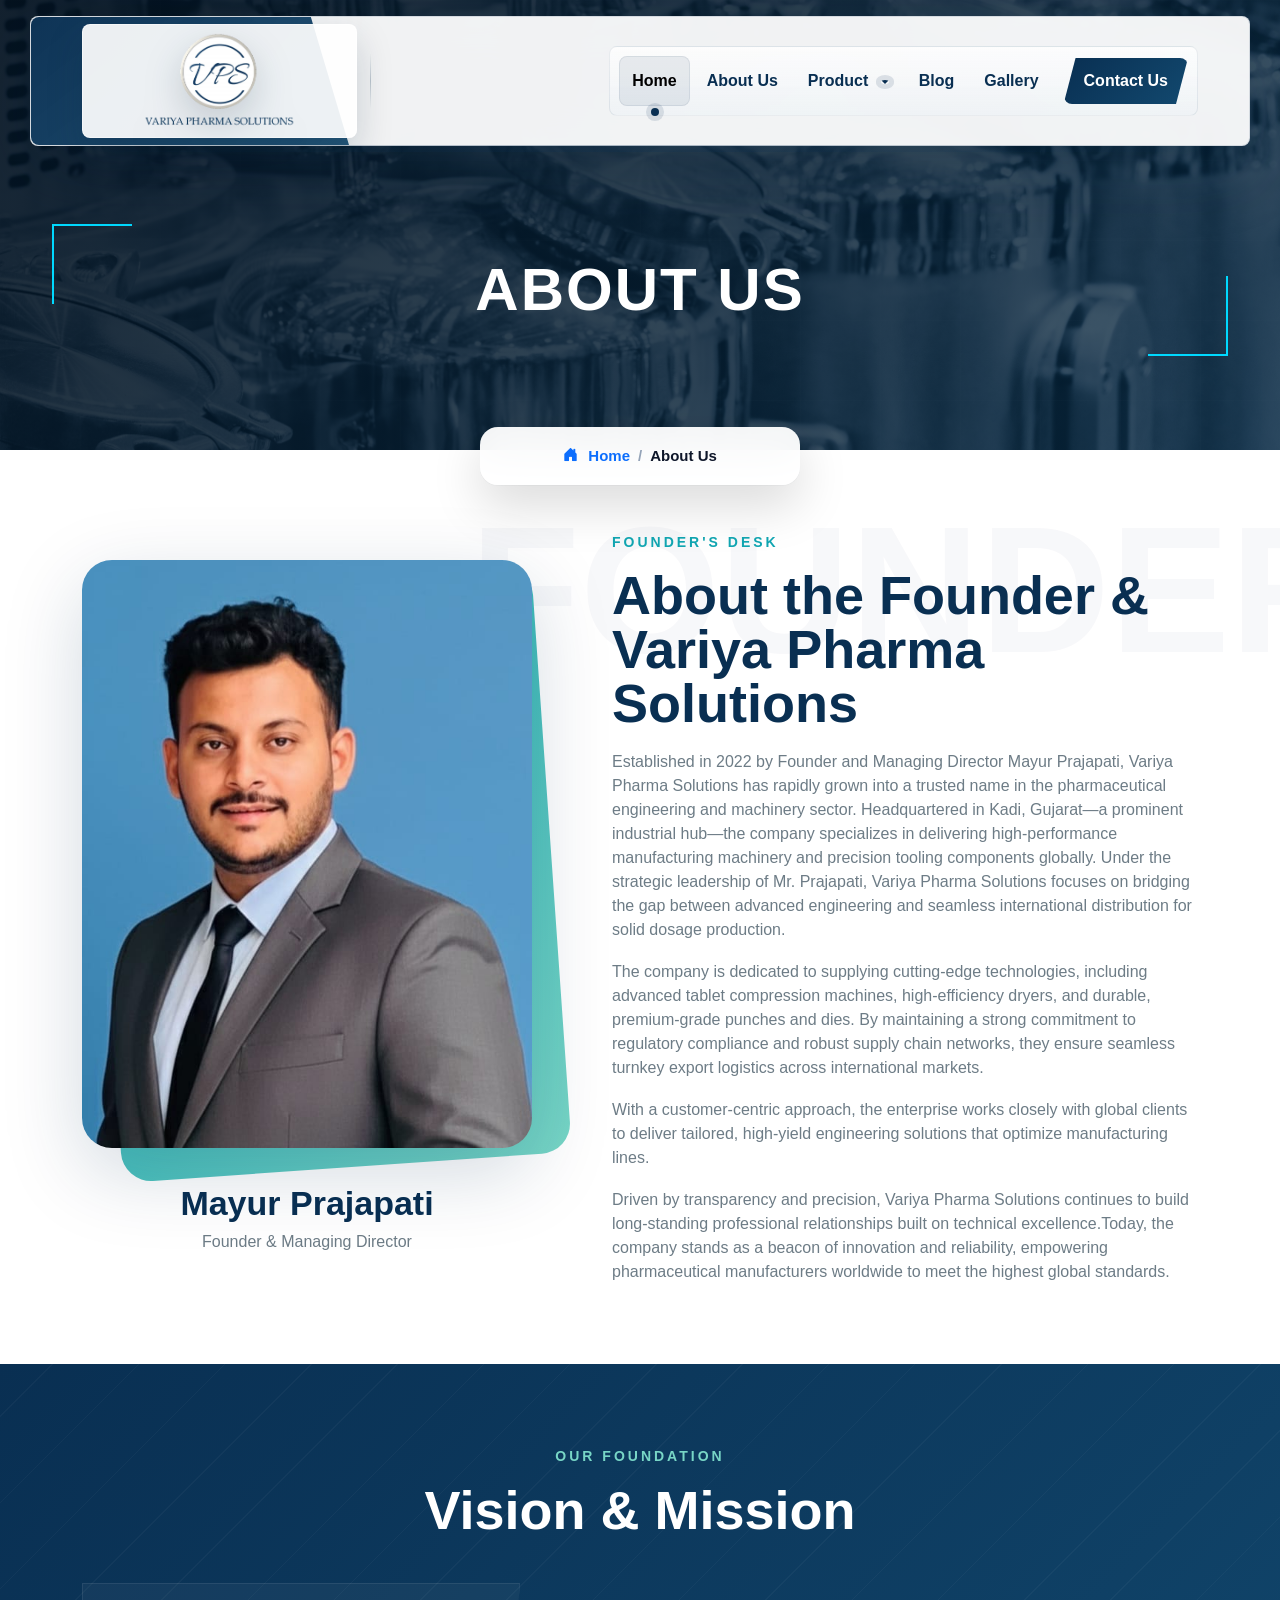
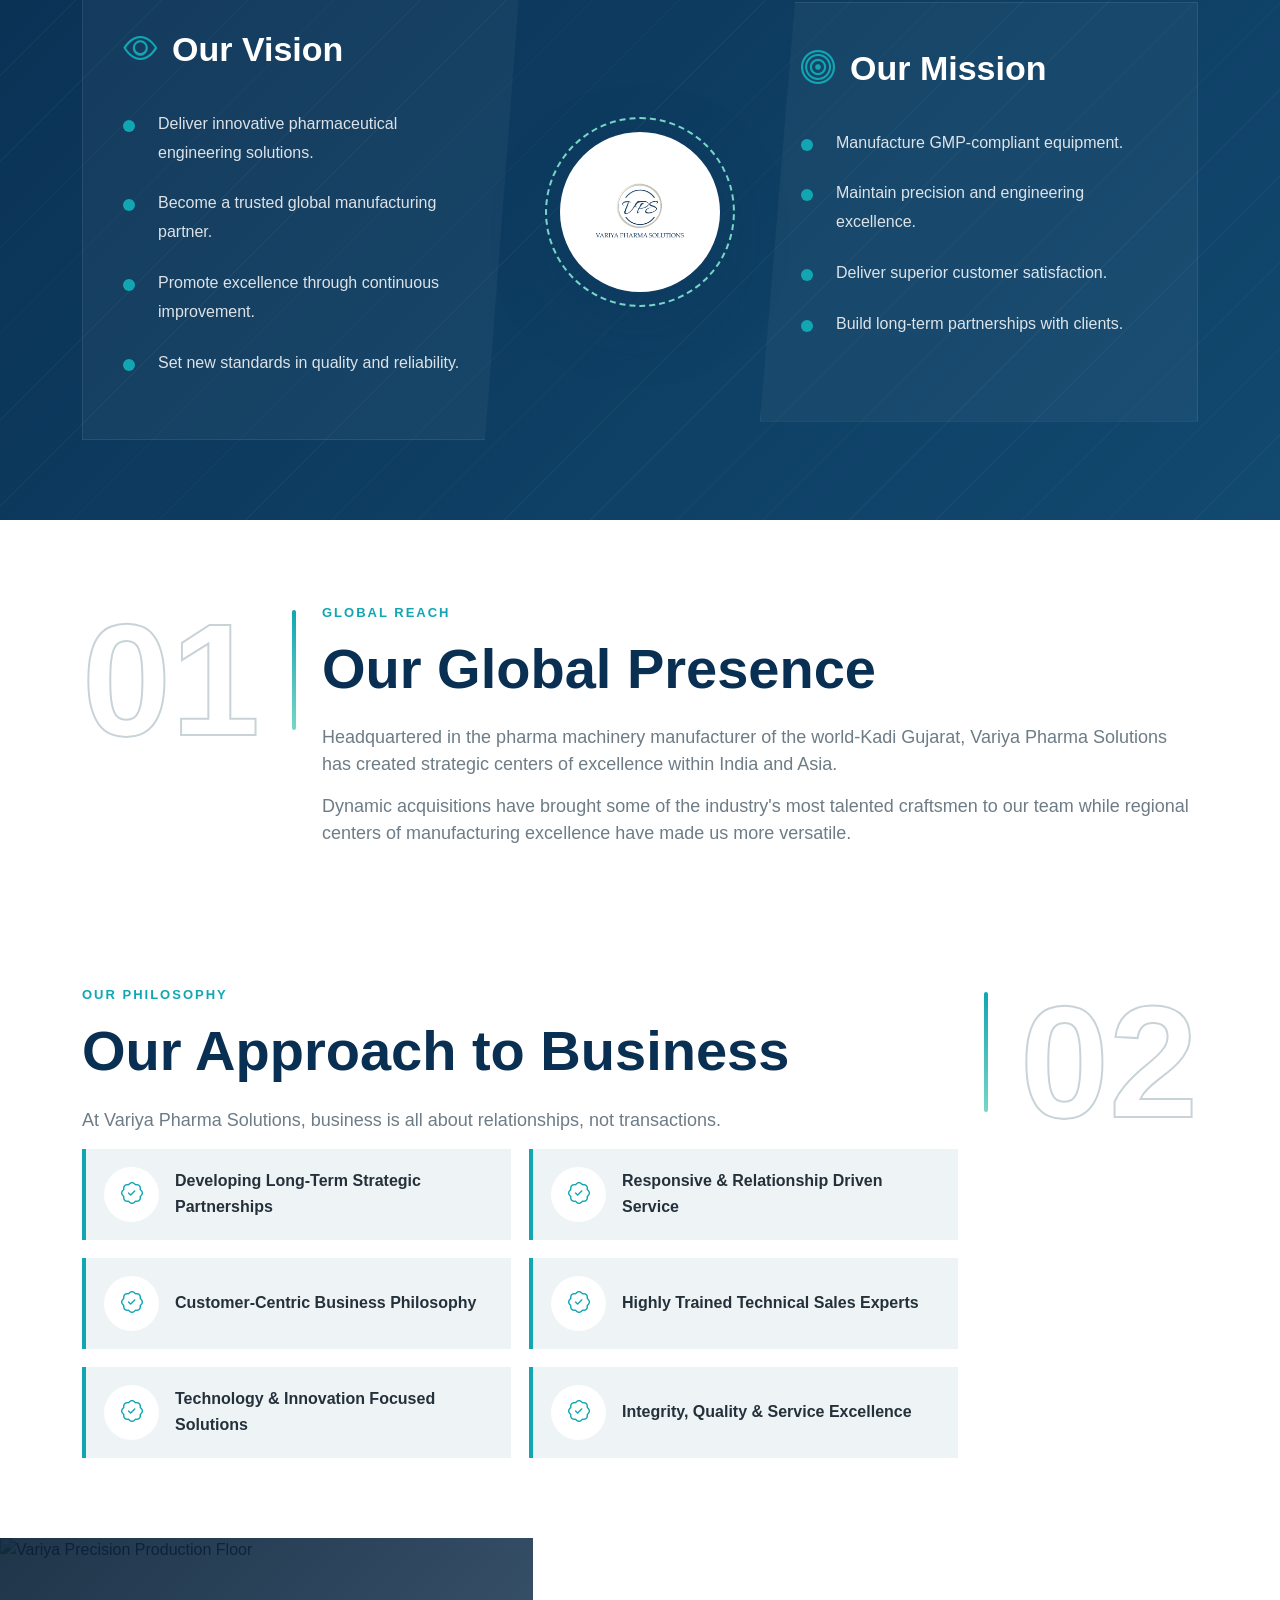
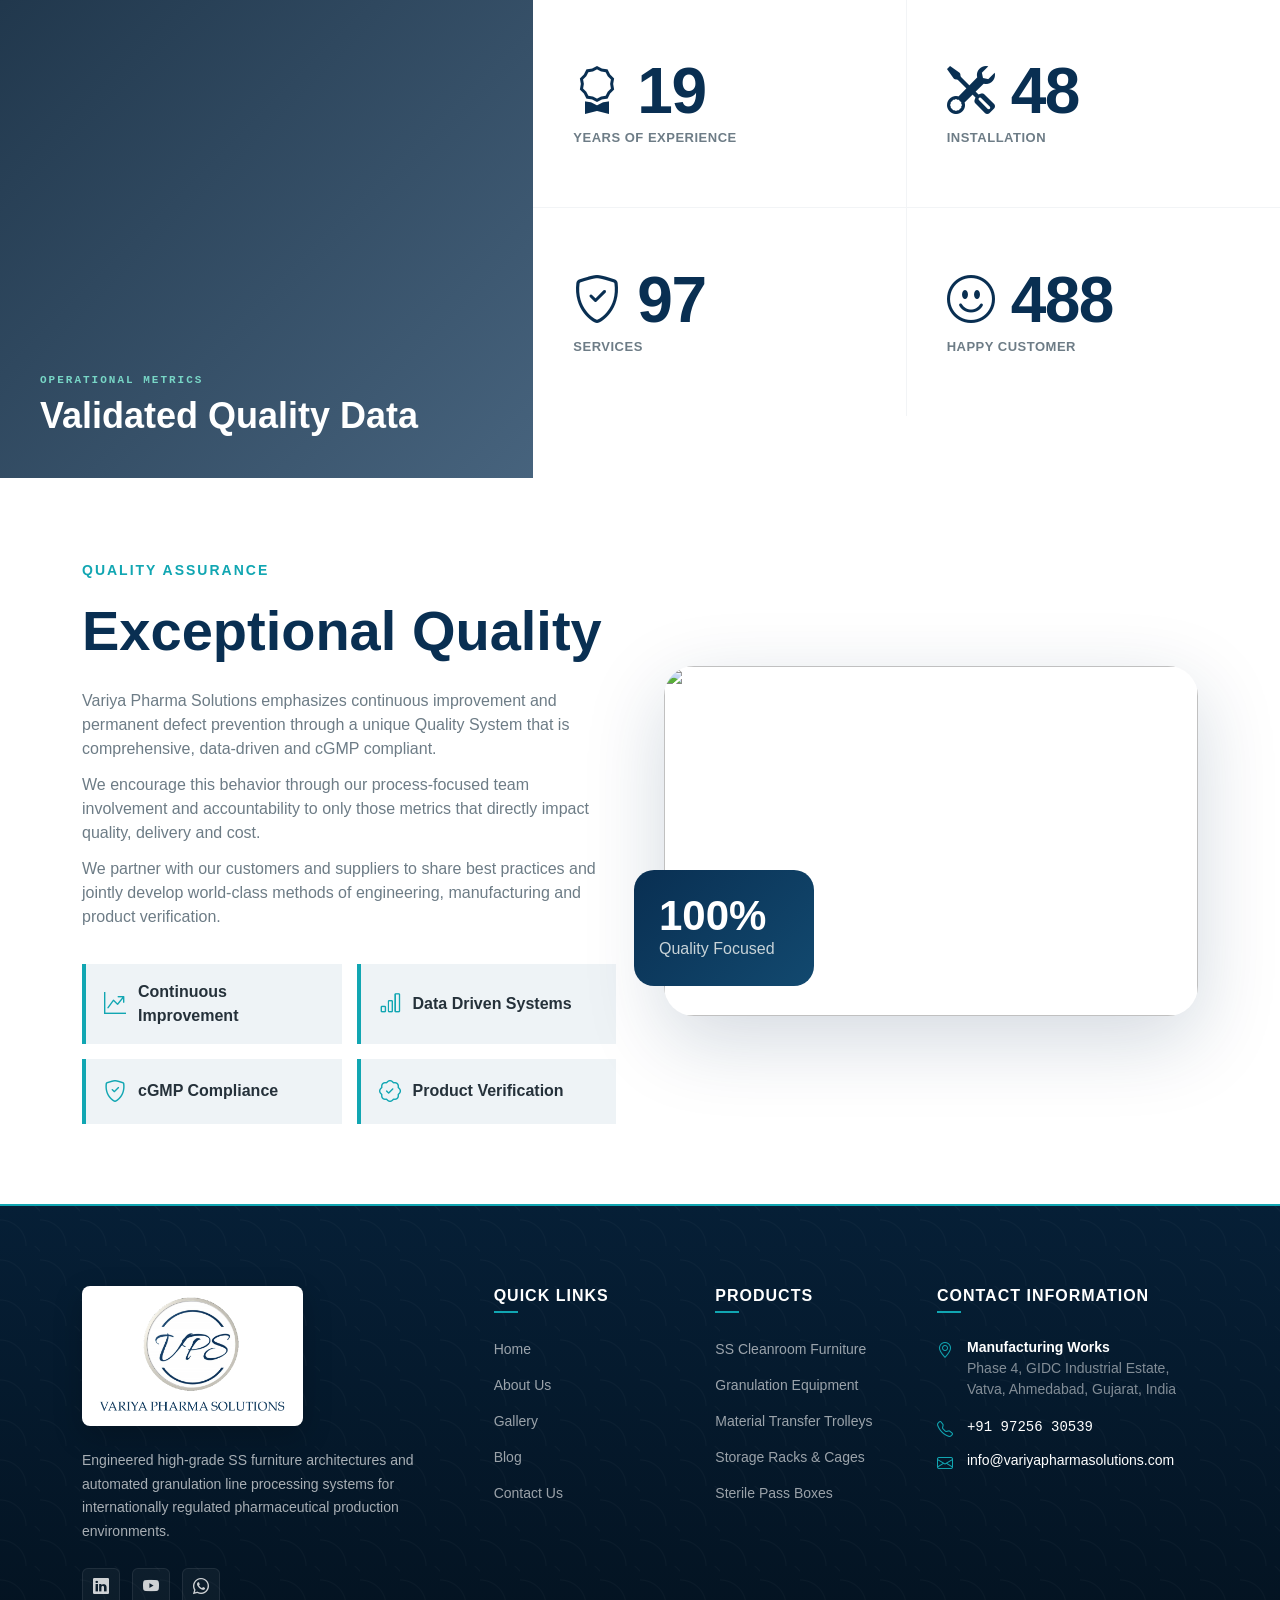
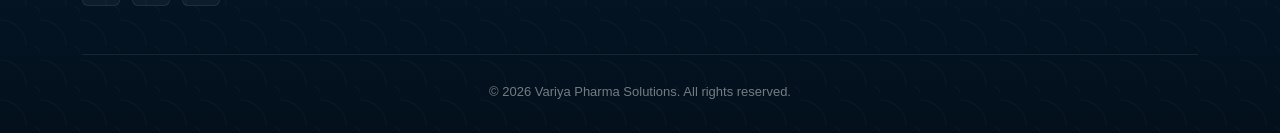
==== commit d084e2bf: "header same in all page." ====
--- a/about.html
+++ b/about.html
@@ -15,64 +15,65 @@
     <link rel="stylesheet" href="assets/css/style.css">
 
     <link rel="stylesheet" href="https://cdn.jsdelivr.net/npm/swiper@11/swiper-bundle.min.css" />
+    <link rel="stylesheet" href="https://cdn.jsdelivr.net/npm/glightbox/dist/css/glightbox.min.css">
 </head>
 
 <body>
     <div class="cursor-light" aria-hidden="true"></div>
 
     <nav class="navbar navbar-expand-lg fixed-top site-nav">
-        <div class="container">
-            <a class="navbar-brand brand-lockup" href="index.html" aria-label="Variya Pharma Solutions home">
-                <img src="assets/images/vps-logo.png" alt="Variya Pharma Solutions">
+    <div class="container">
+      <a class="navbar-brand brand-lockup" href="index.html" aria-label="Variya Pharma Solutions home">
+        <img src="assets/images/vps-logo.png" alt="Variya Pharma Solutions">
+      </a>
+      <button class="navbar-toggler" type="button" data-bs-toggle="collapse" data-bs-target="#siteNav"
+        aria-controls="siteNav" aria-expanded="false" aria-label="Toggle navigation">
+        <span></span>
+        <span></span>
+        <span></span>
+      </button>
+      <div class="collapse navbar-collapse" id="siteNav">
+        <ul class="navbar-nav ms-auto align-items-lg-center nav-menu">
+          <li class="nav-item"><a class="nav-link active" href="index.html">Home</a></li>
+          <li class="nav-item"><a class="nav-link" href="about.html">About Us</a></li>
+          <li class="nav-item dropdown product-dropdown">
+            <a class="nav-link dropdown-toggle" href="product.html" role="button" data-bs-toggle="dropdown"
+              aria-expanded="false">
+              Product
             </a>
-            <button class="navbar-toggler" type="button" data-bs-toggle="collapse" data-bs-target="#siteNav"
-                aria-controls="siteNav" aria-expanded="false" aria-label="Toggle navigation">
-                <span></span>
-                <span></span>
-                <span></span>
-            </button>
-            <div class="collapse navbar-collapse" id="siteNav">
-                <ul class="navbar-nav ms-auto align-items-lg-center nav-menu">
-                    <li class="nav-item"><a class="nav-link " href="index.html">Home</a></li>
-                    <li class="nav-item"><a class="nav-link active" href="about.html">About Us</a></li>
-                    <li class="nav-item dropdown product-dropdown">
-                        <a class="nav-link dropdown-toggle" href="#products" role="button" data-bs-toggle="dropdown"
-                            aria-expanded="false">
-                            Product
-                        </a>
-                        <div class="dropdown-menu product-menu">
-                            <div class="product-menu-grid">
-                                <a class="product-menu-item" href="#products">
-                                    <i class="bi bi-hospital"></i>
-                                    <span>
-                                        <strong>SS Pharma Furniture</strong>
-                                        <small>Tables, trolleys, pass boxes, cabinets</small>
-                                    </span>
-                                </a>
-                                <a class="product-menu-item" href="#products">
-                                    <i class="bi bi-gear-wide-connected"></i>
-                                    <span>
-                                        <strong>Granulation Line</strong>
-                                        <small>RMG, FBD, mills, blender, coating</small>
-                                    </span>
-                                </a>
-                                <a class="product-menu-item" href="#products">
-                                    <i class="bi bi-cup-hot"></i>
-                                    <span>
-                                        <strong>Canteen Furniture</strong>
-                                        <small>Kitchen tables, burners, warmers, basin</small>
-                                    </span>
-                                </a>
-                            </div>
-                        </div>
-                    </li>
-                    <li class="nav-item"><a class="nav-link" href="#insights">Blog</a></li>
-                    <li class="nav-item"><a class="nav-link" href="#gallery">Gallery</a></li>
-                    <li class="nav-item ms-lg-2"><a class="btn nav-cta" href="#contact">Contact Us</a></li>
-                </ul>
-            </div>
-        </div>
-    </nav>
+            <div class="dropdown-menu product-menu">
+              <div class="product-menu-grid">
+                <a class="product-menu-item" href="#products">
+                  <i class="bi bi-hospital"></i>
+                  <span>
+                    <strong>SS Pharma Furniture</strong>
+                    <small>Tables, trolleys, pass boxes, cabinets</small>
+                  </span>
+                </a>
+                <a class="product-menu-item" href="#products">
+                  <i class="bi bi-gear-wide-connected"></i>
+                  <span>
+                    <strong>Granulation Line</strong>
+                    <small>RMG, FBD, mills, blender, coating</small>
+                  </span>
+                </a>
+                <a class="product-menu-item" href="#products">
+                  <i class="bi bi-cup-hot"></i>
+                  <span>
+                    <strong>Canteen Furniture</strong>
+                    <small>Kitchen tables, burners, warmers, basin</small>
+                  </span>
+                </a>
+              </div>
+            </div>
+          </li>
+          <li class="nav-item"><a class="nav-link" href="blog.html">Blog</a></li>
+          <li class="nav-item"><a class="nav-link" href="gallery.html">Gallery</a></li>
+          <li class="nav-item ms-lg-2"><a class="btn nav-cta" href="contact.html">Contact Us</a></li>
+        </ul>
+      </div>
+    </div>
+  </nav>
 
     <!-- =========================
      PAGE BANNER
@@ -627,7 +628,7 @@
 
         </div>
     </footer>
-
+    <script src="https://cdn.jsdelivr.net/npm/glightbox/dist/js/glightbox.min.js"></script>
     <script src="https://cdn.jsdelivr.net/npm/bootstrap@5.3.3/dist/js/bootstrap.bundle.min.js"></script>
     <script src="https://unpkg.com/aos@2.3.1/dist/aos.js"></script>
     <script src="https://cdn.jsdelivr.net/npm/swiper@11/swiper-bundle.min.js"></script>
